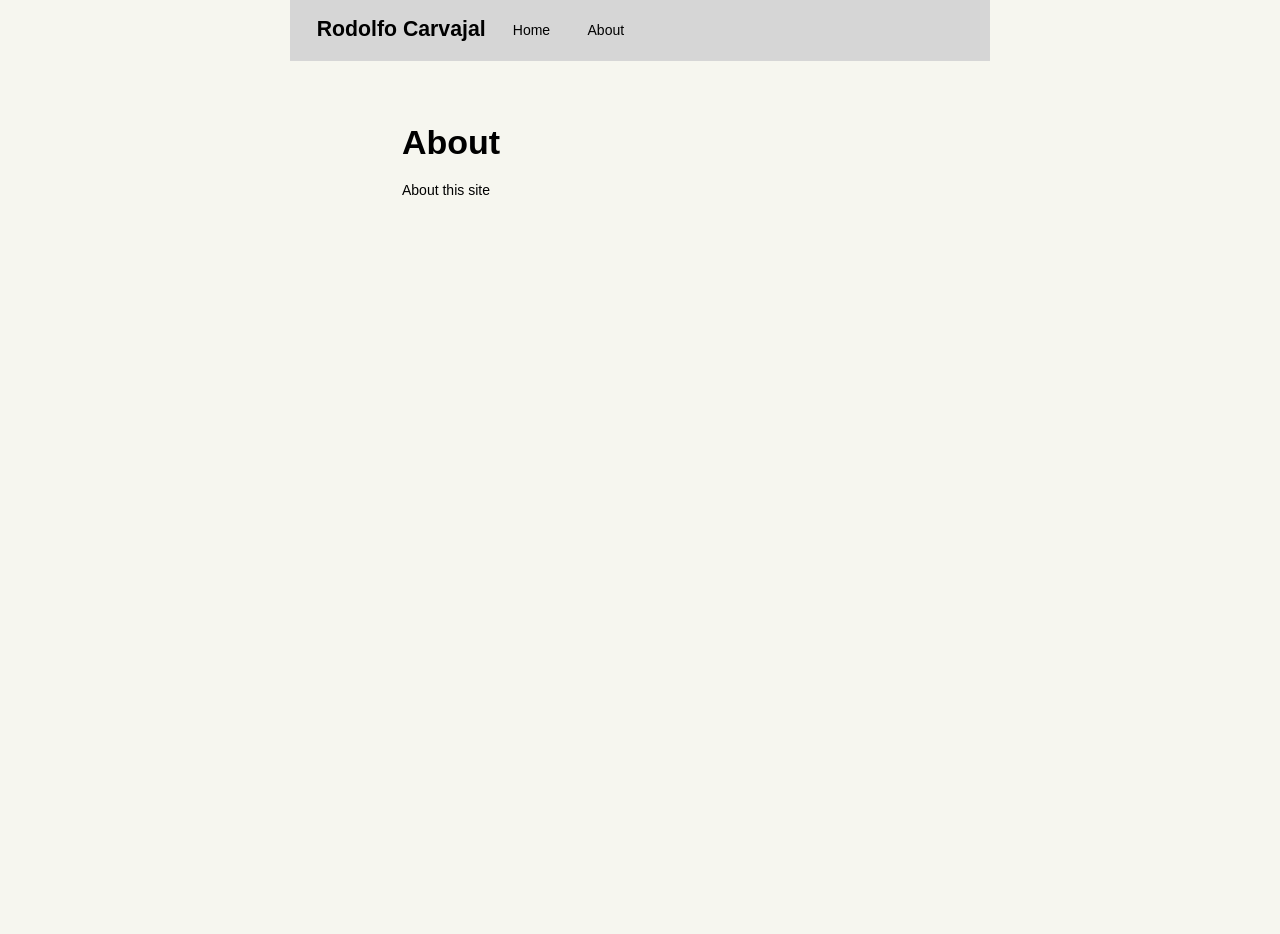
==== about.html @ 64f460a4 "Built site for gh-pages" ====
<!DOCTYPE html>
<html xmlns="http://www.w3.org/1999/xhtml" lang="en" xml:lang="en"><head>

<meta charset="utf-8">
<meta name="generator" content="quarto-1.6.42">

<meta name="viewport" content="width=device-width, initial-scale=1.0, user-scalable=yes">


<title>About – Rodolfo Carvajal</title>
<style>
code{white-space: pre-wrap;}
span.smallcaps{font-variant: small-caps;}
div.columns{display: flex; gap: min(4vw, 1.5em);}
div.column{flex: auto; overflow-x: auto;}
div.hanging-indent{margin-left: 1.5em; text-indent: -1.5em;}
ul.task-list{list-style: none;}
ul.task-list li input[type="checkbox"] {
  width: 0.8em;
  margin: 0 0.8em 0.2em -1em; /* quarto-specific, see https://github.com/quarto-dev/quarto-cli/issues/4556 */ 
  vertical-align: middle;
}
</style>


<script src="site_libs/quarto-nav/quarto-nav.js"></script>
<script src="site_libs/quarto-nav/headroom.min.js"></script>
<script src="site_libs/clipboard/clipboard.min.js"></script>
<script src="site_libs/quarto-search/autocomplete.umd.js"></script>
<script src="site_libs/quarto-search/fuse.min.js"></script>
<script src="site_libs/quarto-search/quarto-search.js"></script>
<meta name="quarto:offset" content="./">
<script src="site_libs/quarto-html/quarto.js"></script>
<script src="site_libs/quarto-html/popper.min.js"></script>
<script src="site_libs/quarto-html/tippy.umd.min.js"></script>
<script src="site_libs/quarto-html/anchor.min.js"></script>
<link href="site_libs/quarto-html/tippy.css" rel="stylesheet">
<link href="site_libs/quarto-html/quarto-syntax-highlighting-2f5df379a58b258e96c21c0638c20c03.css" rel="stylesheet" id="quarto-text-highlighting-styles">
<script src="site_libs/bootstrap/bootstrap.min.js"></script>
<link href="site_libs/bootstrap/bootstrap-icons.css" rel="stylesheet">
<link href="site_libs/bootstrap/bootstrap-d4be639c637f3db3c684c66cefad7e0c.min.css" rel="stylesheet" append-hash="true" id="quarto-bootstrap" data-mode="light">
<script id="quarto-search-options" type="application/json">{
  "location": "navbar",
  "copy-button": false,
  "collapse-after": 3,
  "panel-placement": "end",
  "type": "overlay",
  "limit": 50,
  "keyboard-shortcut": [
    "f",
    "/",
    "s"
  ],
  "show-item-context": false,
  "language": {
    "search-no-results-text": "No results",
    "search-matching-documents-text": "matching documents",
    "search-copy-link-title": "Copy link to search",
    "search-hide-matches-text": "Hide additional matches",
    "search-more-match-text": "more match in this document",
    "search-more-matches-text": "more matches in this document",
    "search-clear-button-title": "Clear",
    "search-text-placeholder": "",
    "search-detached-cancel-button-title": "Cancel",
    "search-submit-button-title": "Submit",
    "search-label": "Search"
  }
}</script>


<link rel="stylesheet" href="styles.css">
</head>

<body class="nav-fixed fullcontent">

<div id="quarto-search-results"></div>
  <header id="quarto-header" class="headroom fixed-top">
    <nav class="navbar navbar-expand-lg " data-bs-theme="dark">
      <div class="navbar-container container-fluid">
      <div class="navbar-brand-container mx-auto">
    <a class="navbar-brand" href="./index.html">
    <span class="navbar-title">Rodolfo Carvajal</span>
    </a>
  </div>
            <div id="quarto-search" class="" title="Search"></div>
          <button class="navbar-toggler" type="button" data-bs-toggle="collapse" data-bs-target="#navbarCollapse" aria-controls="navbarCollapse" role="menu" aria-expanded="false" aria-label="Toggle navigation" onclick="if (window.quartoToggleHeadroom) { window.quartoToggleHeadroom(); }">
  <span class="navbar-toggler-icon"></span>
</button>
          <div class="collapse navbar-collapse" id="navbarCollapse">
            <ul class="navbar-nav navbar-nav-scroll me-auto">
  <li class="nav-item">
    <a class="nav-link" href="./index.html"> 
<span class="menu-text">Home</span></a>
  </li>  
  <li class="nav-item">
    <a class="nav-link active" href="./about.html" aria-current="page"> 
<span class="menu-text">About</span></a>
  </li>  
</ul>
          </div> <!-- /navcollapse -->
            <div class="quarto-navbar-tools">
</div>
      </div> <!-- /container-fluid -->
    </nav>
</header>
<!-- content -->
<div id="quarto-content" class="quarto-container page-columns page-rows-contents page-layout-article page-navbar">
<!-- sidebar -->
<!-- margin-sidebar -->
    
<!-- main -->
<main class="content" id="quarto-document-content">

<header id="title-block-header" class="quarto-title-block default">
<div class="quarto-title">
<h1 class="title">About</h1>
</div>



<div class="quarto-title-meta">

    
  
    
  </div>
  


</header>


<p>About this site</p>



</main> <!-- /main -->
<script id="quarto-html-after-body" type="application/javascript">
window.document.addEventListener("DOMContentLoaded", function (event) {
  const toggleBodyColorMode = (bsSheetEl) => {
    const mode = bsSheetEl.getAttribute("data-mode");
    const bodyEl = window.document.querySelector("body");
    if (mode === "dark") {
      bodyEl.classList.add("quarto-dark");
      bodyEl.classList.remove("quarto-light");
    } else {
      bodyEl.classList.add("quarto-light");
      bodyEl.classList.remove("quarto-dark");
    }
  }
  const toggleBodyColorPrimary = () => {
    const bsSheetEl = window.document.querySelector("link#quarto-bootstrap");
    if (bsSheetEl) {
      toggleBodyColorMode(bsSheetEl);
    }
  }
  toggleBodyColorPrimary();  
  const icon = "";
  const anchorJS = new window.AnchorJS();
  anchorJS.options = {
    placement: 'right',
    icon: icon
  };
  anchorJS.add('.anchored');
  const isCodeAnnotation = (el) => {
    for (const clz of el.classList) {
      if (clz.startsWith('code-annotation-')) {                     
        return true;
      }
    }
    return false;
  }
  const onCopySuccess = function(e) {
    // button target
    const button = e.trigger;
    // don't keep focus
    button.blur();
    // flash "checked"
    button.classList.add('code-copy-button-checked');
    var currentTitle = button.getAttribute("title");
    button.setAttribute("title", "Copied!");
    let tooltip;
    if (window.bootstrap) {
      button.setAttribute("data-bs-toggle", "tooltip");
      button.setAttribute("data-bs-placement", "left");
      button.setAttribute("data-bs-title", "Copied!");
      tooltip = new bootstrap.Tooltip(button, 
        { trigger: "manual", 
          customClass: "code-copy-button-tooltip",
          offset: [0, -8]});
      tooltip.show();    
    }
    setTimeout(function() {
      if (tooltip) {
        tooltip.hide();
        button.removeAttribute("data-bs-title");
        button.removeAttribute("data-bs-toggle");
        button.removeAttribute("data-bs-placement");
      }
      button.setAttribute("title", currentTitle);
      button.classList.remove('code-copy-button-checked');
    }, 1000);
    // clear code selection
    e.clearSelection();
  }
  const getTextToCopy = function(trigger) {
      const codeEl = trigger.previousElementSibling.cloneNode(true);
      for (const childEl of codeEl.children) {
        if (isCodeAnnotation(childEl)) {
          childEl.remove();
        }
      }
      return codeEl.innerText;
  }
  const clipboard = new window.ClipboardJS('.code-copy-button:not([data-in-quarto-modal])', {
    text: getTextToCopy
  });
  clipboard.on('success', onCopySuccess);
  if (window.document.getElementById('quarto-embedded-source-code-modal')) {
    const clipboardModal = new window.ClipboardJS('.code-copy-button[data-in-quarto-modal]', {
      text: getTextToCopy,
      container: window.document.getElementById('quarto-embedded-source-code-modal')
    });
    clipboardModal.on('success', onCopySuccess);
  }
    var localhostRegex = new RegExp(/^(?:http|https):\/\/localhost\:?[0-9]*\//);
    var mailtoRegex = new RegExp(/^mailto:/);
      var filterRegex = new RegExp("https:\/\/rocarvaj\.github\.io\/");
    var isInternal = (href) => {
        return filterRegex.test(href) || localhostRegex.test(href) || mailtoRegex.test(href);
    }
    // Inspect non-navigation links and adorn them if external
 	var links = window.document.querySelectorAll('a[href]:not(.nav-link):not(.navbar-brand):not(.toc-action):not(.sidebar-link):not(.sidebar-item-toggle):not(.pagination-link):not(.no-external):not([aria-hidden]):not(.dropdown-item):not(.quarto-navigation-tool):not(.about-link)');
    for (var i=0; i<links.length; i++) {
      const link = links[i];
      if (!isInternal(link.href)) {
        // undo the damage that might have been done by quarto-nav.js in the case of
        // links that we want to consider external
        if (link.dataset.originalHref !== undefined) {
          link.href = link.dataset.originalHref;
        }
      }
    }
  function tippyHover(el, contentFn, onTriggerFn, onUntriggerFn) {
    const config = {
      allowHTML: true,
      maxWidth: 500,
      delay: 100,
      arrow: false,
      appendTo: function(el) {
          return el.parentElement;
      },
      interactive: true,
      interactiveBorder: 10,
      theme: 'quarto',
      placement: 'bottom-start',
    };
    if (contentFn) {
      config.content = contentFn;
    }
    if (onTriggerFn) {
      config.onTrigger = onTriggerFn;
    }
    if (onUntriggerFn) {
      config.onUntrigger = onUntriggerFn;
    }
    window.tippy(el, config); 
  }
  const noterefs = window.document.querySelectorAll('a[role="doc-noteref"]');
  for (var i=0; i<noterefs.length; i++) {
    const ref = noterefs[i];
    tippyHover(ref, function() {
      // use id or data attribute instead here
      let href = ref.getAttribute('data-footnote-href') || ref.getAttribute('href');
      try { href = new URL(href).hash; } catch {}
      const id = href.replace(/^#\/?/, "");
      const note = window.document.getElementById(id);
      if (note) {
        return note.innerHTML;
      } else {
        return "";
      }
    });
  }
  const xrefs = window.document.querySelectorAll('a.quarto-xref');
  const processXRef = (id, note) => {
    // Strip column container classes
    const stripColumnClz = (el) => {
      el.classList.remove("page-full", "page-columns");
      if (el.children) {
        for (const child of el.children) {
          stripColumnClz(child);
        }
      }
    }
    stripColumnClz(note)
    if (id === null || id.startsWith('sec-')) {
      // Special case sections, only their first couple elements
      const container = document.createElement("div");
      if (note.children && note.children.length > 2) {
        container.appendChild(note.children[0].cloneNode(true));
        for (let i = 1; i < note.children.length; i++) {
          const child = note.children[i];
          if (child.tagName === "P" && child.innerText === "") {
            continue;
          } else {
            container.appendChild(child.cloneNode(true));
            break;
          }
        }
        if (window.Quarto?.typesetMath) {
          window.Quarto.typesetMath(container);
        }
        return container.innerHTML
      } else {
        if (window.Quarto?.typesetMath) {
          window.Quarto.typesetMath(note);
        }
        return note.innerHTML;
      }
    } else {
      // Remove any anchor links if they are present
      const anchorLink = note.querySelector('a.anchorjs-link');
      if (anchorLink) {
        anchorLink.remove();
      }
      if (window.Quarto?.typesetMath) {
        window.Quarto.typesetMath(note);
      }
      if (note.classList.contains("callout")) {
        return note.outerHTML;
      } else {
        return note.innerHTML;
      }
    }
  }
  for (var i=0; i<xrefs.length; i++) {
    const xref = xrefs[i];
    tippyHover(xref, undefined, function(instance) {
      instance.disable();
      let url = xref.getAttribute('href');
      let hash = undefined; 
      if (url.startsWith('#')) {
        hash = url;
      } else {
        try { hash = new URL(url).hash; } catch {}
      }
      if (hash) {
        const id = hash.replace(/^#\/?/, "");
        const note = window.document.getElementById(id);
        if (note !== null) {
          try {
            const html = processXRef(id, note.cloneNode(true));
            instance.setContent(html);
          } finally {
            instance.enable();
            instance.show();
          }
        } else {
          // See if we can fetch this
          fetch(url.split('#')[0])
          .then(res => res.text())
          .then(html => {
            const parser = new DOMParser();
            const htmlDoc = parser.parseFromString(html, "text/html");
            const note = htmlDoc.getElementById(id);
            if (note !== null) {
              const html = processXRef(id, note);
              instance.setContent(html);
            } 
          }).finally(() => {
            instance.enable();
            instance.show();
          });
        }
      } else {
        // See if we can fetch a full url (with no hash to target)
        // This is a special case and we should probably do some content thinning / targeting
        fetch(url)
        .then(res => res.text())
        .then(html => {
          const parser = new DOMParser();
          const htmlDoc = parser.parseFromString(html, "text/html");
          const note = htmlDoc.querySelector('main.content');
          if (note !== null) {
            // This should only happen for chapter cross references
            // (since there is no id in the URL)
            // remove the first header
            if (note.children.length > 0 && note.children[0].tagName === "HEADER") {
              note.children[0].remove();
            }
            const html = processXRef(null, note);
            instance.setContent(html);
          } 
        }).finally(() => {
          instance.enable();
          instance.show();
        });
      }
    }, function(instance) {
    });
  }
      let selectedAnnoteEl;
      const selectorForAnnotation = ( cell, annotation) => {
        let cellAttr = 'data-code-cell="' + cell + '"';
        let lineAttr = 'data-code-annotation="' +  annotation + '"';
        const selector = 'span[' + cellAttr + '][' + lineAttr + ']';
        return selector;
      }
      const selectCodeLines = (annoteEl) => {
        const doc = window.document;
        const targetCell = annoteEl.getAttribute("data-target-cell");
        const targetAnnotation = annoteEl.getAttribute("data-target-annotation");
        const annoteSpan = window.document.querySelector(selectorForAnnotation(targetCell, targetAnnotation));
        const lines = annoteSpan.getAttribute("data-code-lines").split(",");
        const lineIds = lines.map((line) => {
          return targetCell + "-" + line;
        })
        let top = null;
        let height = null;
        let parent = null;
        if (lineIds.length > 0) {
            //compute the position of the single el (top and bottom and make a div)
            const el = window.document.getElementById(lineIds[0]);
            top = el.offsetTop;
            height = el.offsetHeight;
            parent = el.parentElement.parentElement;
          if (lineIds.length > 1) {
            const lastEl = window.document.getElementById(lineIds[lineIds.length - 1]);
            const bottom = lastEl.offsetTop + lastEl.offsetHeight;
            height = bottom - top;
          }
          if (top !== null && height !== null && parent !== null) {
            // cook up a div (if necessary) and position it 
            let div = window.document.getElementById("code-annotation-line-highlight");
            if (div === null) {
              div = window.document.createElement("div");
              div.setAttribute("id", "code-annotation-line-highlight");
              div.style.position = 'absolute';
              parent.appendChild(div);
            }
            div.style.top = top - 2 + "px";
            div.style.height = height + 4 + "px";
            div.style.left = 0;
            let gutterDiv = window.document.getElementById("code-annotation-line-highlight-gutter");
            if (gutterDiv === null) {
              gutterDiv = window.document.createElement("div");
              gutterDiv.setAttribute("id", "code-annotation-line-highlight-gutter");
              gutterDiv.style.position = 'absolute';
              const codeCell = window.document.getElementById(targetCell);
              const gutter = codeCell.querySelector('.code-annotation-gutter');
              gutter.appendChild(gutterDiv);
            }
            gutterDiv.style.top = top - 2 + "px";
            gutterDiv.style.height = height + 4 + "px";
          }
          selectedAnnoteEl = annoteEl;
        }
      };
      const unselectCodeLines = () => {
        const elementsIds = ["code-annotation-line-highlight", "code-annotation-line-highlight-gutter"];
        elementsIds.forEach((elId) => {
          const div = window.document.getElementById(elId);
          if (div) {
            div.remove();
          }
        });
        selectedAnnoteEl = undefined;
      };
        // Handle positioning of the toggle
    window.addEventListener(
      "resize",
      throttle(() => {
        elRect = undefined;
        if (selectedAnnoteEl) {
          selectCodeLines(selectedAnnoteEl);
        }
      }, 10)
    );
    function throttle(fn, ms) {
    let throttle = false;
    let timer;
      return (...args) => {
        if(!throttle) { // first call gets through
            fn.apply(this, args);
            throttle = true;
        } else { // all the others get throttled
            if(timer) clearTimeout(timer); // cancel #2
            timer = setTimeout(() => {
              fn.apply(this, args);
              timer = throttle = false;
            }, ms);
        }
      };
    }
      // Attach click handler to the DT
      const annoteDls = window.document.querySelectorAll('dt[data-target-cell]');
      for (const annoteDlNode of annoteDls) {
        annoteDlNode.addEventListener('click', (event) => {
          const clickedEl = event.target;
          if (clickedEl !== selectedAnnoteEl) {
            unselectCodeLines();
            const activeEl = window.document.querySelector('dt[data-target-cell].code-annotation-active');
            if (activeEl) {
              activeEl.classList.remove('code-annotation-active');
            }
            selectCodeLines(clickedEl);
            clickedEl.classList.add('code-annotation-active');
          } else {
            // Unselect the line
            unselectCodeLines();
            clickedEl.classList.remove('code-annotation-active');
          }
        });
      }
  const findCites = (el) => {
    const parentEl = el.parentElement;
    if (parentEl) {
      const cites = parentEl.dataset.cites;
      if (cites) {
        return {
          el,
          cites: cites.split(' ')
        };
      } else {
        return findCites(el.parentElement)
      }
    } else {
      return undefined;
    }
  };
  var bibliorefs = window.document.querySelectorAll('a[role="doc-biblioref"]');
  for (var i=0; i<bibliorefs.length; i++) {
    const ref = bibliorefs[i];
    const citeInfo = findCites(ref);
    if (citeInfo) {
      tippyHover(citeInfo.el, function() {
        var popup = window.document.createElement('div');
        citeInfo.cites.forEach(function(cite) {
          var citeDiv = window.document.createElement('div');
          citeDiv.classList.add('hanging-indent');
          citeDiv.classList.add('csl-entry');
          var biblioDiv = window.document.getElementById('ref-' + cite);
          if (biblioDiv) {
            citeDiv.innerHTML = biblioDiv.innerHTML;
          }
          popup.appendChild(citeDiv);
        });
        return popup.innerHTML;
      });
    }
  }
});
</script>
</div> <!-- /content -->




</body></html>
---- site_libs/quarto-html/tippy.css ----
.tippy-box[data-animation=fade][data-state=hidden]{opacity:0}[data-tippy-root]{max-width:calc(100vw - 10px)}.tippy-box{position:relative;background-color:#333;color:#fff;border-radius:4px;font-size:14px;line-height:1.4;white-space:normal;outline:0;transition-property:transform,visibility,opacity}.tippy-box[data-placement^=top]>.tippy-arrow{bottom:0}.tippy-box[data-placement^=top]>.tippy-arrow:before{bottom:-7px;left:0;border-width:8px 8px 0;border-top-color:initial;transform-origin:center top}.tippy-box[data-placement^=bottom]>.tippy-arrow{top:0}.tippy-box[data-placement^=bottom]>.tippy-arrow:before{top:-7px;left:0;border-width:0 8px 8px;border-bottom-color:initial;transform-origin:center bottom}.tippy-box[data-placement^=left]>.tippy-arrow{right:0}.tippy-box[data-placement^=left]>.tippy-arrow:before{border-width:8px 0 8px 8px;border-left-color:initial;right:-7px;transform-origin:center left}.tippy-box[data-placement^=right]>.tippy-arrow{left:0}.tippy-box[data-placement^=right]>.tippy-arrow:before{left:-7px;border-width:8px 8px 8px 0;border-right-color:initial;transform-origin:center right}.tippy-box[data-inertia][data-state=visible]{transition-timing-function:cubic-bezier(.54,1.5,.38,1.11)}.tippy-arrow{width:16px;height:16px;color:#333}.tippy-arrow:before{content:"";position:absolute;border-color:transparent;border-style:solid}.tippy-content{position:relative;padding:5px 9px;z-index:1}
---- site_libs/quarto-html/quarto-syntax-highlighting-2f5df379a58b258e96c21c0638c20c03.css ----
/* quarto syntax highlight colors */
:root {
  --quarto-hl-ot-color: #003B4F;
  --quarto-hl-at-color: #657422;
  --quarto-hl-ss-color: #20794D;
  --quarto-hl-an-color: #5E5E5E;
  --quarto-hl-fu-color: #4758AB;
  --quarto-hl-st-color: #20794D;
  --quarto-hl-cf-color: #003B4F;
  --quarto-hl-op-color: #5E5E5E;
  --quarto-hl-er-color: #AD0000;
  --quarto-hl-bn-color: #AD0000;
  --quarto-hl-al-color: #AD0000;
  --quarto-hl-va-color: #111111;
  --quarto-hl-bu-color: inherit;
  --quarto-hl-ex-color: inherit;
  --quarto-hl-pp-color: #AD0000;
  --quarto-hl-in-color: #5E5E5E;
  --quarto-hl-vs-color: #20794D;
  --quarto-hl-wa-color: #5E5E5E;
  --quarto-hl-do-color: #5E5E5E;
  --quarto-hl-im-color: #00769E;
  --quarto-hl-ch-color: #20794D;
  --quarto-hl-dt-color: #AD0000;
  --quarto-hl-fl-color: #AD0000;
  --quarto-hl-co-color: #5E5E5E;
  --quarto-hl-cv-color: #5E5E5E;
  --quarto-hl-cn-color: #8f5902;
  --quarto-hl-sc-color: #5E5E5E;
  --quarto-hl-dv-color: #AD0000;
  --quarto-hl-kw-color: #003B4F;
}

/* other quarto variables */
:root {
  --quarto-font-monospace: SFMono-Regular, Menlo, Monaco, Consolas, "Liberation Mono", "Courier New", monospace;
}

pre > code.sourceCode > span {
  color: #003B4F;
}

code span {
  color: #003B4F;
}

code.sourceCode > span {
  color: #003B4F;
}

div.sourceCode,
div.sourceCode pre.sourceCode {
  color: #003B4F;
}

code span.ot {
  color: #003B4F;
  font-style: inherit;
}

code span.at {
  color: #657422;
  font-style: inherit;
}

code span.ss {
  color: #20794D;
  font-style: inherit;
}

code span.an {
  color: #5E5E5E;
  font-style: inherit;
}

code span.fu {
  color: #4758AB;
  font-style: inherit;
}

code span.st {
  color: #20794D;
  font-style: inherit;
}

code span.cf {
  color: #003B4F;
  font-weight: bold;
  font-style: inherit;
}

code span.op {
  color: #5E5E5E;
  font-style: inherit;
}

code span.er {
  color: #AD0000;
  font-style: inherit;
}

code span.bn {
  color: #AD0000;
  font-style: inherit;
}

code span.al {
  color: #AD0000;
  font-style: inherit;
}

code span.va {
  color: #111111;
  font-style: inherit;
}

code span.bu {
  font-style: inherit;
}

code span.ex {
  font-style: inherit;
}

code span.pp {
  color: #AD0000;
  font-style: inherit;
}

code span.in {
  color: #5E5E5E;
  font-style: inherit;
}

code span.vs {
  color: #20794D;
  font-style: inherit;
}

code span.wa {
  color: #5E5E5E;
  font-style: italic;
}

code span.do {
  color: #5E5E5E;
  font-style: italic;
}

code span.im {
  color: #00769E;
  font-style: inherit;
}

code span.ch {
  color: #20794D;
  font-style: inherit;
}

code span.dt {
  color: #AD0000;
  font-style: inherit;
}

code span.fl {
  color: #AD0000;
  font-style: inherit;
}

code span.co {
  color: #5E5E5E;
  font-style: inherit;
}

code span.cv {
  color: #5E5E5E;
  font-style: italic;
}

code span.cn {
  color: #8f5902;
  font-style: inherit;
}

code span.sc {
  color: #5E5E5E;
  font-style: inherit;
}

code span.dv {
  color: #AD0000;
  font-style: inherit;
}

code span.kw {
  color: #003B4F;
  font-weight: bold;
  font-style: inherit;
}

.prevent-inlining {
  content: "</";
}

/*# sourceMappingURL=35eb38a806ee71ea6d2563be2308c832.css.map */
---- styles.css ----
/* General page styling */
body {
    background-color: #f6f6ef;
    font-family: "Source Sans Pro", -apple-system, BlinkMacSystemFont, "Segoe UI", Roboto, "Helvetica Neue", Arial, sans-serif;
    font-size: 14px;
    color: #000000;
    margin: 2rem auto;
    max-width: 700px;
  }
  
  /* Link styling */
  a {
    color: #0000ff;
    text-decoration: none;
  }
  
  a:hover {
    text-decoration: underline;
  }
  
  /* Listing titles */
  .listing-title {
    font-weight: normal;
    padding: 0.5rem 0;
    display: block;
  }
  
  /* Navbar styling */
  .navbar {
    background-color: #d6d6d6; /* Hacker News orange */
    padding: 0.5rem 1rem;
    font-size: 14px;
    border-bottom: 1px solid #d6d6d6;
    max-width: 700px;
    margin: 0 auto;
  }
  
  .navbar-title {
    color: #000000 !important;
    font-weight: bold;
  }
  
  .navbar-nav .nav-link {
    color: #000000 !important;
    margin-right: 1rem;
  }
  
  .navbar-nav .nav-link:hover {
    text-decoration: underline;
  }
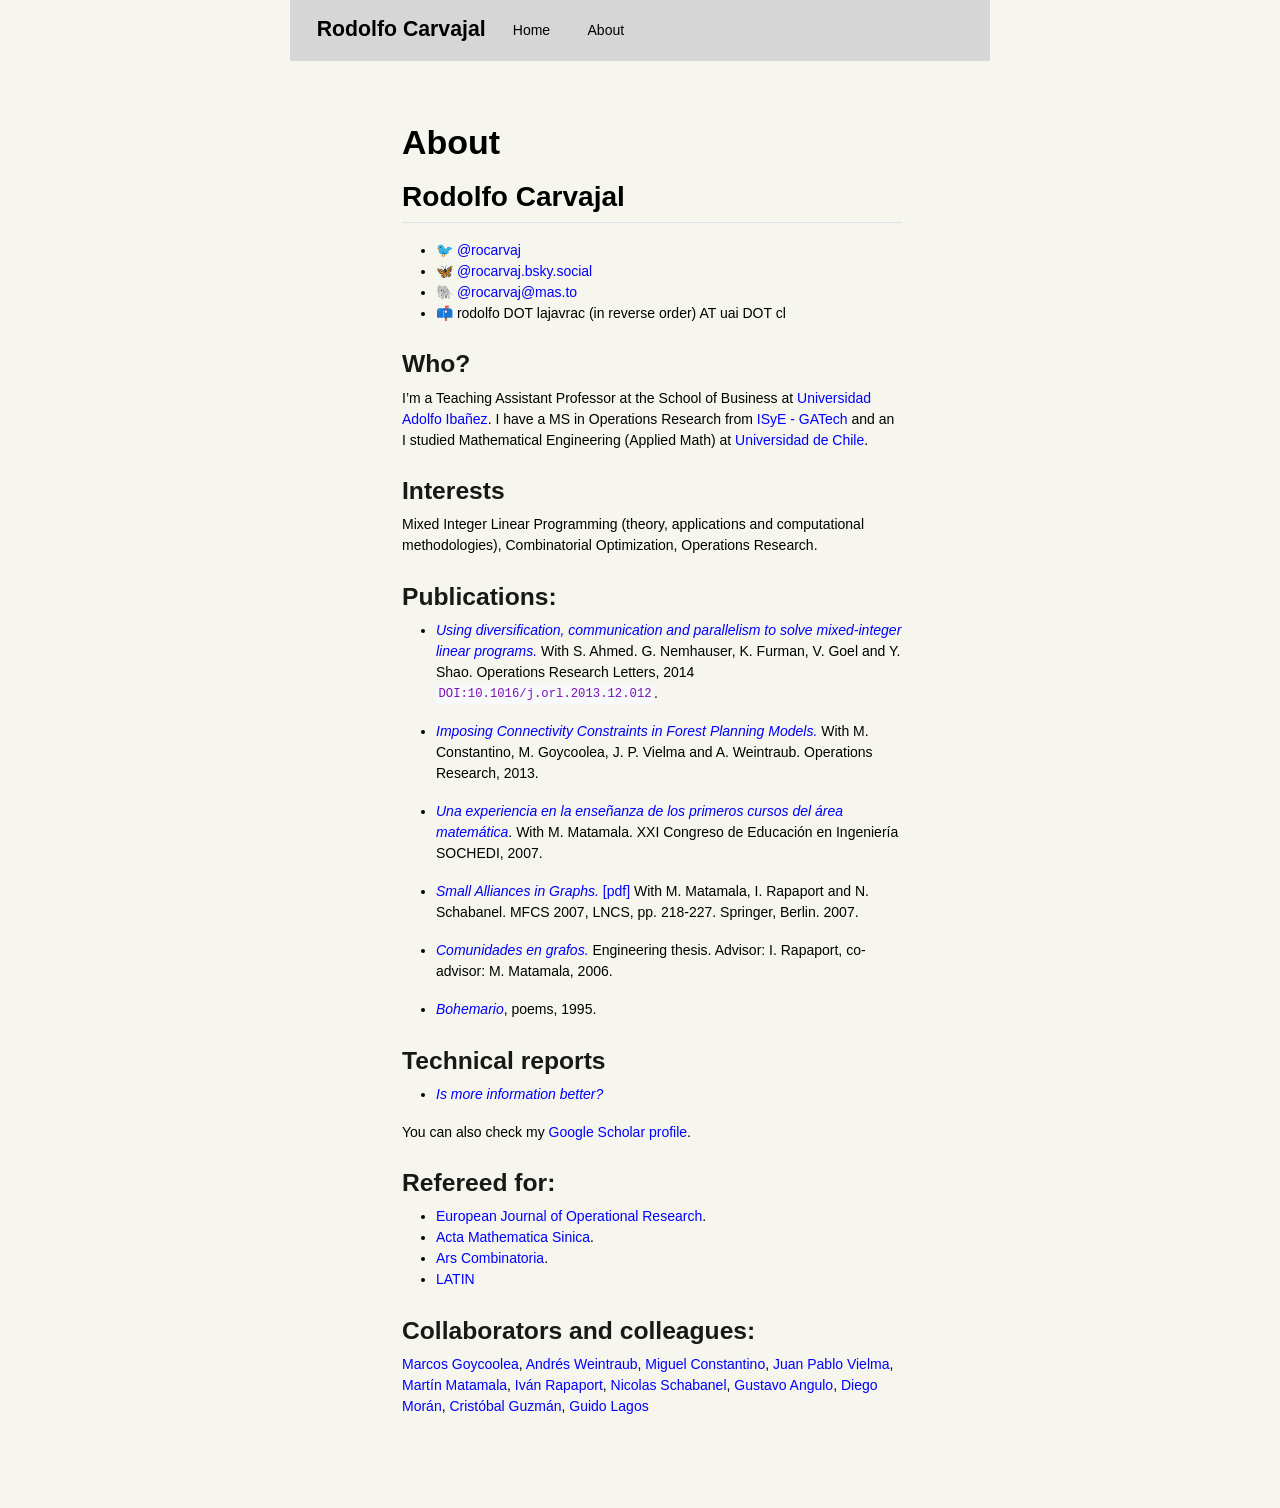
==== commit 5a7325d1: "Built site for gh-pages" ====
--- a/about.html
+++ b/about.html
@@ -130,9 +130,56 @@
 </header>
 
 
-<p>About this site</p>
-
-
+<section id="rodolfo-carvajal" class="level2">
+<h2 class="anchored" data-anchor-id="rodolfo-carvajal">Rodolfo Carvajal</h2>
+<ul>
+<li>🐦 <a href="https://twitter.com/rocarvaj"><span class="citation" data-cites="rocarvaj">@rocarvaj</span></a></li>
+<li>🦋 <a href="https://bsky.app/profile/rocarvaj.bsky.social"><span class="citation" data-cites="rocarvaj.bsky.social">@rocarvaj.bsky.social</span></a></li>
+<li>🐘 <a href="https://mas.to/@rocarvaj"><span class="citation" data-cites="rocarvaj">@rocarvaj</span><span class="citation" data-cites="mas.to">@mas.to</span></a></li>
+<li>📫 rodolfo DOT lajavrac (in reverse order) AT uai DOT cl</li>
+</ul>
+<section id="who" class="level3">
+<h3 class="anchored" data-anchor-id="who">Who?</h3>
+<p>I’m a Teaching Assistant Professor at the School of Business at <a href="http://www.uai.cl/facultades-y-carreras/escuela-de-negocios">Universidad Adolfo Ibañez</a>. I have a MS in Operations Research from <a href="http://www.isye.gatech.edu">ISyE - GATech</a> and an I studied Mathematical Engineering (Applied Math) at <a href="http://www.dim.uchile.cl">Universidad de Chile</a>.</p>
+</section>
+<section id="interests" class="level3">
+<h3 class="anchored" data-anchor-id="interests">Interests</h3>
+<p>Mixed Integer Linear Programming (theory, applications and computational methodologies), Combinatorial Optimization, Operations Research.</p>
+</section>
+<section id="publications" class="level3">
+<h3 class="anchored" data-anchor-id="publications">Publications:</h3>
+<ul>
+<li><p><a href="http://www.sciencedirect.com/science/article/pii/S0167637714000236"><em>Using diversification, communication and parallelism to solve mixed-integer linear programs.</em></a> With S. Ahmed. G. Nemhauser, K. Furman, V. Goel and Y. Shao. Operations Research Letters, 2014 <code>DOI:10.1016/j.orl.2013.12.012</code>.</p></li>
+<li><p><a href="https://pubsonline.informs.org/doi/10.1287/opre.2013.1183"><em>Imposing Connectivity Constraints in Forest Planning Models.</em></a> With M. Constantino, M. Goycoolea, J. P. Vielma and A. Weintraub. Operations Research, 2013.</p></li>
+<li><p><a href="http://www2.isye.gatech.edu/~rcarvajal3/material/research/sochedi07.pdf"><em>Una experiencia en la enseñanza de los primeros cursos del área matemática</em></a>. With M. Matamala. XXI Congreso de Educación en Ingeniería SOCHEDI, 2007.</p></li>
+<li><p><a href="http://www.springerlink.com/content/k28384113576g382/"><em>Small Alliances in Graphs.</em></a> <a href="http://www2.isye.gatech.edu/~rcarvajal3/material/research/small_mfcs07.pdf">[pdf]</a> With M. Matamala, I. Rapaport and N. Schabanel. MFCS 2007, LNCS, pp.&nbsp;218-227. Springer, Berlin. 2007.</p></li>
+<li><p><a href="http://www.cybertesis.cl/tesis/uchile/2006/carvajal_r/html/index-frames.html"><em>Comunidades en grafos.</em></a> Engineering thesis. Advisor: I. Rapaport, co-advisor: M. Matamala, 2006.</p></li>
+<li><p><a href="http://books.google.com/books?id=u60_UxhzWZ8C"><em>Bohemario</em></a>, poems, 1995.</p></li>
+</ul>
+</section>
+<section id="technical-reports" class="level3">
+<h3 class="anchored" data-anchor-id="technical-reports">Technical reports</h3>
+<ul>
+<li><a href="https://dl.dropboxusercontent.com/u/356769/Research/isinformationbetter.pdf"><em>Is more information better?</em></a></li>
+</ul>
+<p>You can also check my <a href="http://scholar.google.com/citations?hl=en&amp;user=O3DhVXMAAAAJ">Google Scholar profile</a>.</p>
+</section>
+<section id="refereed-for" class="level3">
+<h3 class="anchored" data-anchor-id="refereed-for">Refereed for:</h3>
+<ul>
+<li><a href="http://www.journals.elsevier.com/european-journal-of-operational-research/">European Journal of Operational Research</a>.</li>
+<li><a href="http://www.springer.com/mathematics/journal/10114">Acta Mathematica Sinica</a>.</li>
+<li><a href="http://www.combinatorialmath.ca/arscombinatoria/">Ars Combinatoria</a>.</li>
+<li><a href="http://www.latintcs.org/">LATIN</a></li>
+</ul>
+</section>
+<section id="collaborators-and-colleagues" class="level3">
+<h3 class="anchored" data-anchor-id="collaborators-and-colleagues">Collaborators and colleagues:</h3>
+<p><a href="https://mgoycool.github.io/">Marcos Goycoolea</a>, <a href="http://www.dii.uchile.cl/~aweintra/">Andrés Weintraub</a>, <a href="http://www.deio.fc.ul.pt/ficha_pessoal/ficha_miguel-constantino.php">Miguel Constantino</a>, <a href="http://www.mit.edu/~jvielma/">Juan Pablo Vielma</a>, <a href="http://www.dim.uchile.cl/~mmatamal">Martín Matamala</a>, <a href="http://www.dim.uchile.cl/~rapaport">Iván Rapaport</a>, <a href="http://www.liafa.jussieu.fr/~nschaban/">Nicolas Schabanel</a>, <a href="http://www2.isye.gatech.edu/~giao3">Gustavo Angulo</a>, <a href="https://sites.google.com/view/damr">Diego Morán</a>, <a href="http://www2.isye.gatech.edu/~cguzman6/Home.html">Cristóbal Guzmán</a>, <a href="http://www2.isye.gatech.edu/~grlb3/">Guido Lagos</a></p>
+
+
+</section>
+</section>
 
 </main> <!-- /main -->
 <script id="quarto-html-after-body" type="application/javascript">
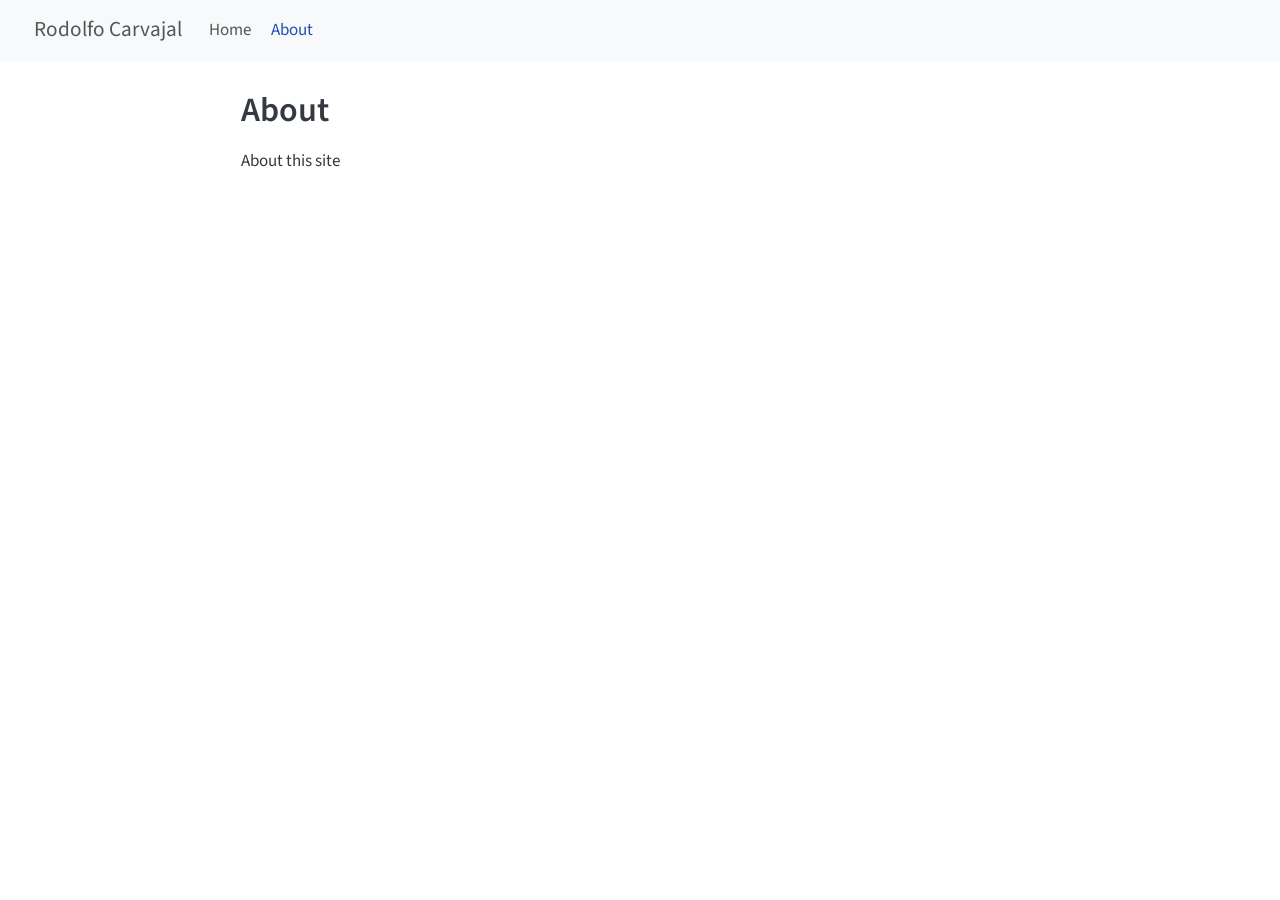
==== commit d894d5a9: "Built site for gh-pages" ====
--- a/about.html
+++ b/about.html
@@ -2,7 +2,7 @@
 <html xmlns="http://www.w3.org/1999/xhtml" lang="en" xml:lang="en"><head>
 
 <meta charset="utf-8">
-<meta name="generator" content="quarto-1.6.42">
+<meta name="generator" content="quarto-1.8.25">
 
 <meta name="viewport" content="width=device-width, initial-scale=1.0, user-scalable=yes">
 
@@ -30,15 +30,17 @@
 <script src="site_libs/quarto-search/fuse.min.js"></script>
 <script src="site_libs/quarto-search/quarto-search.js"></script>
 <meta name="quarto:offset" content="./">
-<script src="site_libs/quarto-html/quarto.js"></script>
+<script src="site_libs/quarto-html/quarto.js" type="module"></script>
+<script src="site_libs/quarto-html/tabsets/tabsets.js" type="module"></script>
+<script src="site_libs/quarto-html/axe/axe-check.js" type="module"></script>
 <script src="site_libs/quarto-html/popper.min.js"></script>
 <script src="site_libs/quarto-html/tippy.umd.min.js"></script>
 <script src="site_libs/quarto-html/anchor.min.js"></script>
 <link href="site_libs/quarto-html/tippy.css" rel="stylesheet">
-<link href="site_libs/quarto-html/quarto-syntax-highlighting-2f5df379a58b258e96c21c0638c20c03.css" rel="stylesheet" id="quarto-text-highlighting-styles">
+<link href="site_libs/quarto-html/quarto-syntax-highlighting-7b89279ff1a6dce999919e0e67d4d9ec.css" rel="stylesheet" id="quarto-text-highlighting-styles">
 <script src="site_libs/bootstrap/bootstrap.min.js"></script>
 <link href="site_libs/bootstrap/bootstrap-icons.css" rel="stylesheet">
-<link href="site_libs/bootstrap/bootstrap-d4be639c637f3db3c684c66cefad7e0c.min.css" rel="stylesheet" append-hash="true" id="quarto-bootstrap" data-mode="light">
+<link href="site_libs/bootstrap/bootstrap-a316efe8a853581eab868fa624086c0f.min.css" rel="stylesheet" append-hash="true" id="quarto-bootstrap" data-mode="light">
 <script id="quarto-search-options" type="application/json">{
   "location": "navbar",
   "copy-button": false,
@@ -68,16 +70,17 @@
 }</script>
 
 
-<link rel="stylesheet" href="styles.css">
 </head>
 
-<body class="nav-fixed fullcontent">
+<body class="nav-fixed fullcontent quarto-light">
 
 <div id="quarto-search-results"></div>
   <header id="quarto-header" class="headroom fixed-top">
     <nav class="navbar navbar-expand-lg " data-bs-theme="dark">
       <div class="navbar-container container-fluid">
       <div class="navbar-brand-container mx-auto">
+    <a href="./index.html" class="navbar-brand navbar-brand-logo">
+    </a>
     <a class="navbar-brand" href="./index.html">
     <span class="navbar-title">Rodolfo Carvajal</span>
     </a>
@@ -130,289 +133,249 @@
 </header>
 
 
-<section id="rodolfo-carvajal" class="level2">
-<h2 class="anchored" data-anchor-id="rodolfo-carvajal">Rodolfo Carvajal</h2>
-<ul>
-<li>🐦 <a href="https://twitter.com/rocarvaj"><span class="citation" data-cites="rocarvaj">@rocarvaj</span></a></li>
-<li>🦋 <a href="https://bsky.app/profile/rocarvaj.bsky.social"><span class="citation" data-cites="rocarvaj.bsky.social">@rocarvaj.bsky.social</span></a></li>
-<li>🐘 <a href="https://mas.to/@rocarvaj"><span class="citation" data-cites="rocarvaj">@rocarvaj</span><span class="citation" data-cites="mas.to">@mas.to</span></a></li>
-<li>📫 rodolfo DOT lajavrac (in reverse order) AT uai DOT cl</li>
-</ul>
-<section id="who" class="level3">
-<h3 class="anchored" data-anchor-id="who">Who?</h3>
-<p>I’m a Teaching Assistant Professor at the School of Business at <a href="http://www.uai.cl/facultades-y-carreras/escuela-de-negocios">Universidad Adolfo Ibañez</a>. I have a MS in Operations Research from <a href="http://www.isye.gatech.edu">ISyE - GATech</a> and an I studied Mathematical Engineering (Applied Math) at <a href="http://www.dim.uchile.cl">Universidad de Chile</a>.</p>
-</section>
-<section id="interests" class="level3">
-<h3 class="anchored" data-anchor-id="interests">Interests</h3>
-<p>Mixed Integer Linear Programming (theory, applications and computational methodologies), Combinatorial Optimization, Operations Research.</p>
-</section>
-<section id="publications" class="level3">
-<h3 class="anchored" data-anchor-id="publications">Publications:</h3>
-<ul>
-<li><p><a href="http://www.sciencedirect.com/science/article/pii/S0167637714000236"><em>Using diversification, communication and parallelism to solve mixed-integer linear programs.</em></a> With S. Ahmed. G. Nemhauser, K. Furman, V. Goel and Y. Shao. Operations Research Letters, 2014 <code>DOI:10.1016/j.orl.2013.12.012</code>.</p></li>
-<li><p><a href="https://pubsonline.informs.org/doi/10.1287/opre.2013.1183"><em>Imposing Connectivity Constraints in Forest Planning Models.</em></a> With M. Constantino, M. Goycoolea, J. P. Vielma and A. Weintraub. Operations Research, 2013.</p></li>
-<li><p><a href="http://www2.isye.gatech.edu/~rcarvajal3/material/research/sochedi07.pdf"><em>Una experiencia en la enseñanza de los primeros cursos del área matemática</em></a>. With M. Matamala. XXI Congreso de Educación en Ingeniería SOCHEDI, 2007.</p></li>
-<li><p><a href="http://www.springerlink.com/content/k28384113576g382/"><em>Small Alliances in Graphs.</em></a> <a href="http://www2.isye.gatech.edu/~rcarvajal3/material/research/small_mfcs07.pdf">[pdf]</a> With M. Matamala, I. Rapaport and N. Schabanel. MFCS 2007, LNCS, pp.&nbsp;218-227. Springer, Berlin. 2007.</p></li>
-<li><p><a href="http://www.cybertesis.cl/tesis/uchile/2006/carvajal_r/html/index-frames.html"><em>Comunidades en grafos.</em></a> Engineering thesis. Advisor: I. Rapaport, co-advisor: M. Matamala, 2006.</p></li>
-<li><p><a href="http://books.google.com/books?id=u60_UxhzWZ8C"><em>Bohemario</em></a>, poems, 1995.</p></li>
-</ul>
-</section>
-<section id="technical-reports" class="level3">
-<h3 class="anchored" data-anchor-id="technical-reports">Technical reports</h3>
-<ul>
-<li><a href="https://dl.dropboxusercontent.com/u/356769/Research/isinformationbetter.pdf"><em>Is more information better?</em></a></li>
-</ul>
-<p>You can also check my <a href="http://scholar.google.com/citations?hl=en&amp;user=O3DhVXMAAAAJ">Google Scholar profile</a>.</p>
-</section>
-<section id="refereed-for" class="level3">
-<h3 class="anchored" data-anchor-id="refereed-for">Refereed for:</h3>
-<ul>
-<li><a href="http://www.journals.elsevier.com/european-journal-of-operational-research/">European Journal of Operational Research</a>.</li>
-<li><a href="http://www.springer.com/mathematics/journal/10114">Acta Mathematica Sinica</a>.</li>
-<li><a href="http://www.combinatorialmath.ca/arscombinatoria/">Ars Combinatoria</a>.</li>
-<li><a href="http://www.latintcs.org/">LATIN</a></li>
-</ul>
-</section>
-<section id="collaborators-and-colleagues" class="level3">
-<h3 class="anchored" data-anchor-id="collaborators-and-colleagues">Collaborators and colleagues:</h3>
-<p><a href="https://mgoycool.github.io/">Marcos Goycoolea</a>, <a href="http://www.dii.uchile.cl/~aweintra/">Andrés Weintraub</a>, <a href="http://www.deio.fc.ul.pt/ficha_pessoal/ficha_miguel-constantino.php">Miguel Constantino</a>, <a href="http://www.mit.edu/~jvielma/">Juan Pablo Vielma</a>, <a href="http://www.dim.uchile.cl/~mmatamal">Martín Matamala</a>, <a href="http://www.dim.uchile.cl/~rapaport">Iván Rapaport</a>, <a href="http://www.liafa.jussieu.fr/~nschaban/">Nicolas Schabanel</a>, <a href="http://www2.isye.gatech.edu/~giao3">Gustavo Angulo</a>, <a href="https://sites.google.com/view/damr">Diego Morán</a>, <a href="http://www2.isye.gatech.edu/~cguzman6/Home.html">Cristóbal Guzmán</a>, <a href="http://www2.isye.gatech.edu/~grlb3/">Guido Lagos</a></p>
-
-
-</section>
-</section>
+<p>About this site</p>
+
+
 
 </main> <!-- /main -->
 <script id="quarto-html-after-body" type="application/javascript">
-window.document.addEventListener("DOMContentLoaded", function (event) {
-  const toggleBodyColorMode = (bsSheetEl) => {
-    const mode = bsSheetEl.getAttribute("data-mode");
-    const bodyEl = window.document.querySelector("body");
-    if (mode === "dark") {
-      bodyEl.classList.add("quarto-dark");
-      bodyEl.classList.remove("quarto-light");
-    } else {
-      bodyEl.classList.add("quarto-light");
-      bodyEl.classList.remove("quarto-dark");
-    }
-  }
-  const toggleBodyColorPrimary = () => {
-    const bsSheetEl = window.document.querySelector("link#quarto-bootstrap");
-    if (bsSheetEl) {
-      toggleBodyColorMode(bsSheetEl);
-    }
-  }
-  toggleBodyColorPrimary();  
-  const icon = "";
-  const anchorJS = new window.AnchorJS();
-  anchorJS.options = {
-    placement: 'right',
-    icon: icon
-  };
-  anchorJS.add('.anchored');
-  const isCodeAnnotation = (el) => {
-    for (const clz of el.classList) {
-      if (clz.startsWith('code-annotation-')) {                     
-        return true;
-      }
-    }
-    return false;
-  }
-  const onCopySuccess = function(e) {
-    // button target
-    const button = e.trigger;
-    // don't keep focus
-    button.blur();
-    // flash "checked"
-    button.classList.add('code-copy-button-checked');
-    var currentTitle = button.getAttribute("title");
-    button.setAttribute("title", "Copied!");
-    let tooltip;
-    if (window.bootstrap) {
-      button.setAttribute("data-bs-toggle", "tooltip");
-      button.setAttribute("data-bs-placement", "left");
-      button.setAttribute("data-bs-title", "Copied!");
-      tooltip = new bootstrap.Tooltip(button, 
-        { trigger: "manual", 
-          customClass: "code-copy-button-tooltip",
-          offset: [0, -8]});
-      tooltip.show();    
-    }
-    setTimeout(function() {
-      if (tooltip) {
-        tooltip.hide();
-        button.removeAttribute("data-bs-title");
-        button.removeAttribute("data-bs-toggle");
-        button.removeAttribute("data-bs-placement");
-      }
-      button.setAttribute("title", currentTitle);
-      button.classList.remove('code-copy-button-checked');
-    }, 1000);
-    // clear code selection
-    e.clearSelection();
-  }
-  const getTextToCopy = function(trigger) {
-      const codeEl = trigger.previousElementSibling.cloneNode(true);
+  window.document.addEventListener("DOMContentLoaded", function (event) {
+    const icon = "";
+    const anchorJS = new window.AnchorJS();
+    anchorJS.options = {
+      placement: 'right',
+      icon: icon
+    };
+    anchorJS.add('.anchored');
+    const isCodeAnnotation = (el) => {
+      for (const clz of el.classList) {
+        if (clz.startsWith('code-annotation-')) {                     
+          return true;
+        }
+      }
+      return false;
+    }
+    const onCopySuccess = function(e) {
+      // button target
+      const button = e.trigger;
+      // don't keep focus
+      button.blur();
+      // flash "checked"
+      button.classList.add('code-copy-button-checked');
+      var currentTitle = button.getAttribute("title");
+      button.setAttribute("title", "Copied!");
+      let tooltip;
+      if (window.bootstrap) {
+        button.setAttribute("data-bs-toggle", "tooltip");
+        button.setAttribute("data-bs-placement", "left");
+        button.setAttribute("data-bs-title", "Copied!");
+        tooltip = new bootstrap.Tooltip(button, 
+          { trigger: "manual", 
+            customClass: "code-copy-button-tooltip",
+            offset: [0, -8]});
+        tooltip.show();    
+      }
+      setTimeout(function() {
+        if (tooltip) {
+          tooltip.hide();
+          button.removeAttribute("data-bs-title");
+          button.removeAttribute("data-bs-toggle");
+          button.removeAttribute("data-bs-placement");
+        }
+        button.setAttribute("title", currentTitle);
+        button.classList.remove('code-copy-button-checked');
+      }, 1000);
+      // clear code selection
+      e.clearSelection();
+    }
+    const getTextToCopy = function(trigger) {
+      const outerScaffold = trigger.parentElement.cloneNode(true);
+      const codeEl = outerScaffold.querySelector('code');
       for (const childEl of codeEl.children) {
         if (isCodeAnnotation(childEl)) {
           childEl.remove();
         }
       }
       return codeEl.innerText;
-  }
-  const clipboard = new window.ClipboardJS('.code-copy-button:not([data-in-quarto-modal])', {
-    text: getTextToCopy
-  });
-  clipboard.on('success', onCopySuccess);
-  if (window.document.getElementById('quarto-embedded-source-code-modal')) {
-    const clipboardModal = new window.ClipboardJS('.code-copy-button[data-in-quarto-modal]', {
-      text: getTextToCopy,
-      container: window.document.getElementById('quarto-embedded-source-code-modal')
+    }
+    const clipboard = new window.ClipboardJS('.code-copy-button:not([data-in-quarto-modal])', {
+      text: getTextToCopy
     });
-    clipboardModal.on('success', onCopySuccess);
-  }
-    var localhostRegex = new RegExp(/^(?:http|https):\/\/localhost\:?[0-9]*\//);
-    var mailtoRegex = new RegExp(/^mailto:/);
-      var filterRegex = new RegExp("https:\/\/rocarvaj\.github\.io\/");
-    var isInternal = (href) => {
-        return filterRegex.test(href) || localhostRegex.test(href) || mailtoRegex.test(href);
-    }
-    // Inspect non-navigation links and adorn them if external
- 	var links = window.document.querySelectorAll('a[href]:not(.nav-link):not(.navbar-brand):not(.toc-action):not(.sidebar-link):not(.sidebar-item-toggle):not(.pagination-link):not(.no-external):not([aria-hidden]):not(.dropdown-item):not(.quarto-navigation-tool):not(.about-link)');
-    for (var i=0; i<links.length; i++) {
-      const link = links[i];
-      if (!isInternal(link.href)) {
-        // undo the damage that might have been done by quarto-nav.js in the case of
-        // links that we want to consider external
-        if (link.dataset.originalHref !== undefined) {
-          link.href = link.dataset.originalHref;
-        }
-      }
-    }
-  function tippyHover(el, contentFn, onTriggerFn, onUntriggerFn) {
-    const config = {
-      allowHTML: true,
-      maxWidth: 500,
-      delay: 100,
-      arrow: false,
-      appendTo: function(el) {
-          return el.parentElement;
-      },
-      interactive: true,
-      interactiveBorder: 10,
-      theme: 'quarto',
-      placement: 'bottom-start',
-    };
-    if (contentFn) {
-      config.content = contentFn;
-    }
-    if (onTriggerFn) {
-      config.onTrigger = onTriggerFn;
-    }
-    if (onUntriggerFn) {
-      config.onUntrigger = onUntriggerFn;
-    }
-    window.tippy(el, config); 
-  }
-  const noterefs = window.document.querySelectorAll('a[role="doc-noteref"]');
-  for (var i=0; i<noterefs.length; i++) {
-    const ref = noterefs[i];
-    tippyHover(ref, function() {
-      // use id or data attribute instead here
-      let href = ref.getAttribute('data-footnote-href') || ref.getAttribute('href');
-      try { href = new URL(href).hash; } catch {}
-      const id = href.replace(/^#\/?/, "");
-      const note = window.document.getElementById(id);
-      if (note) {
-        return note.innerHTML;
+    clipboard.on('success', onCopySuccess);
+    if (window.document.getElementById('quarto-embedded-source-code-modal')) {
+      const clipboardModal = new window.ClipboardJS('.code-copy-button[data-in-quarto-modal]', {
+        text: getTextToCopy,
+        container: window.document.getElementById('quarto-embedded-source-code-modal')
+      });
+      clipboardModal.on('success', onCopySuccess);
+    }
+      var localhostRegex = new RegExp(/^(?:http|https):\/\/localhost\:?[0-9]*\//);
+      var mailtoRegex = new RegExp(/^mailto:/);
+        var filterRegex = new RegExp("https:\/\/rocarvaj\.github\.io\/");
+      var isInternal = (href) => {
+          return filterRegex.test(href) || localhostRegex.test(href) || mailtoRegex.test(href);
+      }
+      // Inspect non-navigation links and adorn them if external
+     var links = window.document.querySelectorAll('a[href]:not(.nav-link):not(.navbar-brand):not(.toc-action):not(.sidebar-link):not(.sidebar-item-toggle):not(.pagination-link):not(.no-external):not([aria-hidden]):not(.dropdown-item):not(.quarto-navigation-tool):not(.about-link)');
+      for (var i=0; i<links.length; i++) {
+        const link = links[i];
+        if (!isInternal(link.href)) {
+          // undo the damage that might have been done by quarto-nav.js in the case of
+          // links that we want to consider external
+          if (link.dataset.originalHref !== undefined) {
+            link.href = link.dataset.originalHref;
+          }
+        }
+      }
+    function tippyHover(el, contentFn, onTriggerFn, onUntriggerFn) {
+      const config = {
+        allowHTML: true,
+        maxWidth: 500,
+        delay: 100,
+        arrow: false,
+        appendTo: function(el) {
+            return el.parentElement;
+        },
+        interactive: true,
+        interactiveBorder: 10,
+        theme: 'quarto',
+        placement: 'bottom-start',
+      };
+      if (contentFn) {
+        config.content = contentFn;
+      }
+      if (onTriggerFn) {
+        config.onTrigger = onTriggerFn;
+      }
+      if (onUntriggerFn) {
+        config.onUntrigger = onUntriggerFn;
+      }
+      window.tippy(el, config); 
+    }
+    const noterefs = window.document.querySelectorAll('a[role="doc-noteref"]');
+    for (var i=0; i<noterefs.length; i++) {
+      const ref = noterefs[i];
+      tippyHover(ref, function() {
+        // use id or data attribute instead here
+        let href = ref.getAttribute('data-footnote-href') || ref.getAttribute('href');
+        try { href = new URL(href).hash; } catch {}
+        const id = href.replace(/^#\/?/, "");
+        const note = window.document.getElementById(id);
+        if (note) {
+          return note.innerHTML;
+        } else {
+          return "";
+        }
+      });
+    }
+    const xrefs = window.document.querySelectorAll('a.quarto-xref');
+    const processXRef = (id, note) => {
+      // Strip column container classes
+      const stripColumnClz = (el) => {
+        el.classList.remove("page-full", "page-columns");
+        if (el.children) {
+          for (const child of el.children) {
+            stripColumnClz(child);
+          }
+        }
+      }
+      stripColumnClz(note)
+      if (id === null || id.startsWith('sec-')) {
+        // Special case sections, only their first couple elements
+        const container = document.createElement("div");
+        if (note.children && note.children.length > 2) {
+          container.appendChild(note.children[0].cloneNode(true));
+          for (let i = 1; i < note.children.length; i++) {
+            const child = note.children[i];
+            if (child.tagName === "P" && child.innerText === "") {
+              continue;
+            } else {
+              container.appendChild(child.cloneNode(true));
+              break;
+            }
+          }
+          if (window.Quarto?.typesetMath) {
+            window.Quarto.typesetMath(container);
+          }
+          return container.innerHTML
+        } else {
+          if (window.Quarto?.typesetMath) {
+            window.Quarto.typesetMath(note);
+          }
+          return note.innerHTML;
+        }
       } else {
-        return "";
-      }
-    });
-  }
-  const xrefs = window.document.querySelectorAll('a.quarto-xref');
-  const processXRef = (id, note) => {
-    // Strip column container classes
-    const stripColumnClz = (el) => {
-      el.classList.remove("page-full", "page-columns");
-      if (el.children) {
-        for (const child of el.children) {
-          stripColumnClz(child);
-        }
-      }
-    }
-    stripColumnClz(note)
-    if (id === null || id.startsWith('sec-')) {
-      // Special case sections, only their first couple elements
-      const container = document.createElement("div");
-      if (note.children && note.children.length > 2) {
-        container.appendChild(note.children[0].cloneNode(true));
-        for (let i = 1; i < note.children.length; i++) {
-          const child = note.children[i];
-          if (child.tagName === "P" && child.innerText === "") {
-            continue;
-          } else {
-            container.appendChild(child.cloneNode(true));
-            break;
-          }
-        }
-        if (window.Quarto?.typesetMath) {
-          window.Quarto.typesetMath(container);
-        }
-        return container.innerHTML
-      } else {
+        // Remove any anchor links if they are present
+        const anchorLink = note.querySelector('a.anchorjs-link');
+        if (anchorLink) {
+          anchorLink.remove();
+        }
         if (window.Quarto?.typesetMath) {
           window.Quarto.typesetMath(note);
         }
-        return note.innerHTML;
-      }
-    } else {
-      // Remove any anchor links if they are present
-      const anchorLink = note.querySelector('a.anchorjs-link');
-      if (anchorLink) {
-        anchorLink.remove();
-      }
-      if (window.Quarto?.typesetMath) {
-        window.Quarto.typesetMath(note);
-      }
-      if (note.classList.contains("callout")) {
-        return note.outerHTML;
-      } else {
-        return note.innerHTML;
-      }
-    }
-  }
-  for (var i=0; i<xrefs.length; i++) {
-    const xref = xrefs[i];
-    tippyHover(xref, undefined, function(instance) {
-      instance.disable();
-      let url = xref.getAttribute('href');
-      let hash = undefined; 
-      if (url.startsWith('#')) {
-        hash = url;
-      } else {
-        try { hash = new URL(url).hash; } catch {}
-      }
-      if (hash) {
-        const id = hash.replace(/^#\/?/, "");
-        const note = window.document.getElementById(id);
-        if (note !== null) {
-          try {
-            const html = processXRef(id, note.cloneNode(true));
-            instance.setContent(html);
-          } finally {
-            instance.enable();
-            instance.show();
-          }
+        if (note.classList.contains("callout")) {
+          return note.outerHTML;
         } else {
-          // See if we can fetch this
-          fetch(url.split('#')[0])
+          return note.innerHTML;
+        }
+      }
+    }
+    for (var i=0; i<xrefs.length; i++) {
+      const xref = xrefs[i];
+      tippyHover(xref, undefined, function(instance) {
+        instance.disable();
+        let url = xref.getAttribute('href');
+        let hash = undefined; 
+        if (url.startsWith('#')) {
+          hash = url;
+        } else {
+          try { hash = new URL(url).hash; } catch {}
+        }
+        if (hash) {
+          const id = hash.replace(/^#\/?/, "");
+          const note = window.document.getElementById(id);
+          if (note !== null) {
+            try {
+              const html = processXRef(id, note.cloneNode(true));
+              instance.setContent(html);
+            } finally {
+              instance.enable();
+              instance.show();
+            }
+          } else {
+            // See if we can fetch this
+            fetch(url.split('#')[0])
+            .then(res => res.text())
+            .then(html => {
+              const parser = new DOMParser();
+              const htmlDoc = parser.parseFromString(html, "text/html");
+              const note = htmlDoc.getElementById(id);
+              if (note !== null) {
+                const html = processXRef(id, note);
+                instance.setContent(html);
+              } 
+            }).finally(() => {
+              instance.enable();
+              instance.show();
+            });
+          }
+        } else {
+          // See if we can fetch a full url (with no hash to target)
+          // This is a special case and we should probably do some content thinning / targeting
+          fetch(url)
           .then(res => res.text())
           .then(html => {
             const parser = new DOMParser();
             const htmlDoc = parser.parseFromString(html, "text/html");
-            const note = htmlDoc.getElementById(id);
+            const note = htmlDoc.querySelector('main.content');
             if (note !== null) {
-              const html = processXRef(id, note);
+              // This should only happen for chapter cross references
+              // (since there is no id in the URL)
+              // remove the first header
+              if (note.children.length > 0 && note.children[0].tagName === "HEADER") {
+                note.children[0].remove();
+              }
+              const html = processXRef(null, note);
               instance.setContent(html);
             } 
           }).finally(() => {
@@ -420,185 +383,161 @@
             instance.show();
           });
         }
+      }, function(instance) {
+      });
+    }
+        let selectedAnnoteEl;
+        const selectorForAnnotation = ( cell, annotation) => {
+          let cellAttr = 'data-code-cell="' + cell + '"';
+          let lineAttr = 'data-code-annotation="' +  annotation + '"';
+          const selector = 'span[' + cellAttr + '][' + lineAttr + ']';
+          return selector;
+        }
+        const selectCodeLines = (annoteEl) => {
+          const doc = window.document;
+          const targetCell = annoteEl.getAttribute("data-target-cell");
+          const targetAnnotation = annoteEl.getAttribute("data-target-annotation");
+          const annoteSpan = window.document.querySelector(selectorForAnnotation(targetCell, targetAnnotation));
+          const lines = annoteSpan.getAttribute("data-code-lines").split(",");
+          const lineIds = lines.map((line) => {
+            return targetCell + "-" + line;
+          })
+          let top = null;
+          let height = null;
+          let parent = null;
+          if (lineIds.length > 0) {
+              //compute the position of the single el (top and bottom and make a div)
+              const el = window.document.getElementById(lineIds[0]);
+              top = el.offsetTop;
+              height = el.offsetHeight;
+              parent = el.parentElement.parentElement;
+            if (lineIds.length > 1) {
+              const lastEl = window.document.getElementById(lineIds[lineIds.length - 1]);
+              const bottom = lastEl.offsetTop + lastEl.offsetHeight;
+              height = bottom - top;
+            }
+            if (top !== null && height !== null && parent !== null) {
+              // cook up a div (if necessary) and position it 
+              let div = window.document.getElementById("code-annotation-line-highlight");
+              if (div === null) {
+                div = window.document.createElement("div");
+                div.setAttribute("id", "code-annotation-line-highlight");
+                div.style.position = 'absolute';
+                parent.appendChild(div);
+              }
+              div.style.top = top - 2 + "px";
+              div.style.height = height + 4 + "px";
+              div.style.left = 0;
+              let gutterDiv = window.document.getElementById("code-annotation-line-highlight-gutter");
+              if (gutterDiv === null) {
+                gutterDiv = window.document.createElement("div");
+                gutterDiv.setAttribute("id", "code-annotation-line-highlight-gutter");
+                gutterDiv.style.position = 'absolute';
+                const codeCell = window.document.getElementById(targetCell);
+                const gutter = codeCell.querySelector('.code-annotation-gutter');
+                gutter.appendChild(gutterDiv);
+              }
+              gutterDiv.style.top = top - 2 + "px";
+              gutterDiv.style.height = height + 4 + "px";
+            }
+            selectedAnnoteEl = annoteEl;
+          }
+        };
+        const unselectCodeLines = () => {
+          const elementsIds = ["code-annotation-line-highlight", "code-annotation-line-highlight-gutter"];
+          elementsIds.forEach((elId) => {
+            const div = window.document.getElementById(elId);
+            if (div) {
+              div.remove();
+            }
+          });
+          selectedAnnoteEl = undefined;
+        };
+          // Handle positioning of the toggle
+      window.addEventListener(
+        "resize",
+        throttle(() => {
+          elRect = undefined;
+          if (selectedAnnoteEl) {
+            selectCodeLines(selectedAnnoteEl);
+          }
+        }, 10)
+      );
+      function throttle(fn, ms) {
+      let throttle = false;
+      let timer;
+        return (...args) => {
+          if(!throttle) { // first call gets through
+              fn.apply(this, args);
+              throttle = true;
+          } else { // all the others get throttled
+              if(timer) clearTimeout(timer); // cancel #2
+              timer = setTimeout(() => {
+                fn.apply(this, args);
+                timer = throttle = false;
+              }, ms);
+          }
+        };
+      }
+        // Attach click handler to the DT
+        const annoteDls = window.document.querySelectorAll('dt[data-target-cell]');
+        for (const annoteDlNode of annoteDls) {
+          annoteDlNode.addEventListener('click', (event) => {
+            const clickedEl = event.target;
+            if (clickedEl !== selectedAnnoteEl) {
+              unselectCodeLines();
+              const activeEl = window.document.querySelector('dt[data-target-cell].code-annotation-active');
+              if (activeEl) {
+                activeEl.classList.remove('code-annotation-active');
+              }
+              selectCodeLines(clickedEl);
+              clickedEl.classList.add('code-annotation-active');
+            } else {
+              // Unselect the line
+              unselectCodeLines();
+              clickedEl.classList.remove('code-annotation-active');
+            }
+          });
+        }
+    const findCites = (el) => {
+      const parentEl = el.parentElement;
+      if (parentEl) {
+        const cites = parentEl.dataset.cites;
+        if (cites) {
+          return {
+            el,
+            cites: cites.split(' ')
+          };
+        } else {
+          return findCites(el.parentElement)
+        }
       } else {
-        // See if we can fetch a full url (with no hash to target)
-        // This is a special case and we should probably do some content thinning / targeting
-        fetch(url)
-        .then(res => res.text())
-        .then(html => {
-          const parser = new DOMParser();
-          const htmlDoc = parser.parseFromString(html, "text/html");
-          const note = htmlDoc.querySelector('main.content');
-          if (note !== null) {
-            // This should only happen for chapter cross references
-            // (since there is no id in the URL)
-            // remove the first header
-            if (note.children.length > 0 && note.children[0].tagName === "HEADER") {
-              note.children[0].remove();
-            }
-            const html = processXRef(null, note);
-            instance.setContent(html);
-          } 
-        }).finally(() => {
-          instance.enable();
-          instance.show();
+        return undefined;
+      }
+    };
+    var bibliorefs = window.document.querySelectorAll('a[role="doc-biblioref"]');
+    for (var i=0; i<bibliorefs.length; i++) {
+      const ref = bibliorefs[i];
+      const citeInfo = findCites(ref);
+      if (citeInfo) {
+        tippyHover(citeInfo.el, function() {
+          var popup = window.document.createElement('div');
+          citeInfo.cites.forEach(function(cite) {
+            var citeDiv = window.document.createElement('div');
+            citeDiv.classList.add('hanging-indent');
+            citeDiv.classList.add('csl-entry');
+            var biblioDiv = window.document.getElementById('ref-' + cite);
+            if (biblioDiv) {
+              citeDiv.innerHTML = biblioDiv.innerHTML;
+            }
+            popup.appendChild(citeDiv);
+          });
+          return popup.innerHTML;
         });
       }
-    }, function(instance) {
-    });
-  }
-      let selectedAnnoteEl;
-      const selectorForAnnotation = ( cell, annotation) => {
-        let cellAttr = 'data-code-cell="' + cell + '"';
-        let lineAttr = 'data-code-annotation="' +  annotation + '"';
-        const selector = 'span[' + cellAttr + '][' + lineAttr + ']';
-        return selector;
-      }
-      const selectCodeLines = (annoteEl) => {
-        const doc = window.document;
-        const targetCell = annoteEl.getAttribute("data-target-cell");
-        const targetAnnotation = annoteEl.getAttribute("data-target-annotation");
-        const annoteSpan = window.document.querySelector(selectorForAnnotation(targetCell, targetAnnotation));
-        const lines = annoteSpan.getAttribute("data-code-lines").split(",");
-        const lineIds = lines.map((line) => {
-          return targetCell + "-" + line;
-        })
-        let top = null;
-        let height = null;
-        let parent = null;
-        if (lineIds.length > 0) {
-            //compute the position of the single el (top and bottom and make a div)
-            const el = window.document.getElementById(lineIds[0]);
-            top = el.offsetTop;
-            height = el.offsetHeight;
-            parent = el.parentElement.parentElement;
-          if (lineIds.length > 1) {
-            const lastEl = window.document.getElementById(lineIds[lineIds.length - 1]);
-            const bottom = lastEl.offsetTop + lastEl.offsetHeight;
-            height = bottom - top;
-          }
-          if (top !== null && height !== null && parent !== null) {
-            // cook up a div (if necessary) and position it 
-            let div = window.document.getElementById("code-annotation-line-highlight");
-            if (div === null) {
-              div = window.document.createElement("div");
-              div.setAttribute("id", "code-annotation-line-highlight");
-              div.style.position = 'absolute';
-              parent.appendChild(div);
-            }
-            div.style.top = top - 2 + "px";
-            div.style.height = height + 4 + "px";
-            div.style.left = 0;
-            let gutterDiv = window.document.getElementById("code-annotation-line-highlight-gutter");
-            if (gutterDiv === null) {
-              gutterDiv = window.document.createElement("div");
-              gutterDiv.setAttribute("id", "code-annotation-line-highlight-gutter");
-              gutterDiv.style.position = 'absolute';
-              const codeCell = window.document.getElementById(targetCell);
-              const gutter = codeCell.querySelector('.code-annotation-gutter');
-              gutter.appendChild(gutterDiv);
-            }
-            gutterDiv.style.top = top - 2 + "px";
-            gutterDiv.style.height = height + 4 + "px";
-          }
-          selectedAnnoteEl = annoteEl;
-        }
-      };
-      const unselectCodeLines = () => {
-        const elementsIds = ["code-annotation-line-highlight", "code-annotation-line-highlight-gutter"];
-        elementsIds.forEach((elId) => {
-          const div = window.document.getElementById(elId);
-          if (div) {
-            div.remove();
-          }
-        });
-        selectedAnnoteEl = undefined;
-      };
-        // Handle positioning of the toggle
-    window.addEventListener(
-      "resize",
-      throttle(() => {
-        elRect = undefined;
-        if (selectedAnnoteEl) {
-          selectCodeLines(selectedAnnoteEl);
-        }
-      }, 10)
-    );
-    function throttle(fn, ms) {
-    let throttle = false;
-    let timer;
-      return (...args) => {
-        if(!throttle) { // first call gets through
-            fn.apply(this, args);
-            throttle = true;
-        } else { // all the others get throttled
-            if(timer) clearTimeout(timer); // cancel #2
-            timer = setTimeout(() => {
-              fn.apply(this, args);
-              timer = throttle = false;
-            }, ms);
-        }
-      };
-    }
-      // Attach click handler to the DT
-      const annoteDls = window.document.querySelectorAll('dt[data-target-cell]');
-      for (const annoteDlNode of annoteDls) {
-        annoteDlNode.addEventListener('click', (event) => {
-          const clickedEl = event.target;
-          if (clickedEl !== selectedAnnoteEl) {
-            unselectCodeLines();
-            const activeEl = window.document.querySelector('dt[data-target-cell].code-annotation-active');
-            if (activeEl) {
-              activeEl.classList.remove('code-annotation-active');
-            }
-            selectCodeLines(clickedEl);
-            clickedEl.classList.add('code-annotation-active');
-          } else {
-            // Unselect the line
-            unselectCodeLines();
-            clickedEl.classList.remove('code-annotation-active');
-          }
-        });
-      }
-  const findCites = (el) => {
-    const parentEl = el.parentElement;
-    if (parentEl) {
-      const cites = parentEl.dataset.cites;
-      if (cites) {
-        return {
-          el,
-          cites: cites.split(' ')
-        };
-      } else {
-        return findCites(el.parentElement)
-      }
-    } else {
-      return undefined;
-    }
-  };
-  var bibliorefs = window.document.querySelectorAll('a[role="doc-biblioref"]');
-  for (var i=0; i<bibliorefs.length; i++) {
-    const ref = bibliorefs[i];
-    const citeInfo = findCites(ref);
-    if (citeInfo) {
-      tippyHover(citeInfo.el, function() {
-        var popup = window.document.createElement('div');
-        citeInfo.cites.forEach(function(cite) {
-          var citeDiv = window.document.createElement('div');
-          citeDiv.classList.add('hanging-indent');
-          citeDiv.classList.add('csl-entry');
-          var biblioDiv = window.document.getElementById('ref-' + cite);
-          if (biblioDiv) {
-            citeDiv.innerHTML = biblioDiv.innerHTML;
-          }
-          popup.appendChild(citeDiv);
-        });
-        return popup.innerHTML;
-      });
-    }
-  }
-});
-</script>
+    }
+  });
+  </script>
 </div> <!-- /content -->
 
 
--- a/site_libs/quarto-html/quarto-syntax-highlighting-7b89279ff1a6dce999919e0e67d4d9ec.css
+++ b/site_libs/quarto-html/quarto-syntax-highlighting-7b89279ff1a6dce999919e0e67d4d9ec.css
@@ -0,0 +1,236 @@
+/* quarto syntax highlight colors */
+:root {
+  --quarto-hl-ot-color: #003B4F;
+  --quarto-hl-at-color: #657422;
+  --quarto-hl-ss-color: #20794D;
+  --quarto-hl-an-color: #5E5E5E;
+  --quarto-hl-fu-color: #4758AB;
+  --quarto-hl-st-color: #20794D;
+  --quarto-hl-cf-color: #003B4F;
+  --quarto-hl-op-color: #5E5E5E;
+  --quarto-hl-er-color: #AD0000;
+  --quarto-hl-bn-color: #AD0000;
+  --quarto-hl-al-color: #AD0000;
+  --quarto-hl-va-color: #111111;
+  --quarto-hl-bu-color: inherit;
+  --quarto-hl-ex-color: inherit;
+  --quarto-hl-pp-color: #AD0000;
+  --quarto-hl-in-color: #5E5E5E;
+  --quarto-hl-vs-color: #20794D;
+  --quarto-hl-wa-color: #5E5E5E;
+  --quarto-hl-do-color: #5E5E5E;
+  --quarto-hl-im-color: #00769E;
+  --quarto-hl-ch-color: #20794D;
+  --quarto-hl-dt-color: #AD0000;
+  --quarto-hl-fl-color: #AD0000;
+  --quarto-hl-co-color: #5E5E5E;
+  --quarto-hl-cv-color: #5E5E5E;
+  --quarto-hl-cn-color: #8f5902;
+  --quarto-hl-sc-color: #5E5E5E;
+  --quarto-hl-dv-color: #AD0000;
+  --quarto-hl-kw-color: #003B4F;
+}
+
+/* other quarto variables */
+:root {
+  --quarto-font-monospace: SFMono-Regular, Menlo, Monaco, Consolas, "Liberation Mono", "Courier New", monospace;
+}
+
+/* syntax highlight based on Pandoc's rules */
+pre > code.sourceCode > span {
+  color: #003B4F;
+}
+
+code.sourceCode > span {
+  color: #003B4F;
+}
+
+div.sourceCode,
+div.sourceCode pre.sourceCode {
+  color: #003B4F;
+}
+
+/* Normal */
+code span {
+  color: #003B4F;
+}
+
+/* Alert */
+code span.al {
+  color: #AD0000;
+  font-style: inherit;
+}
+
+/* Annotation */
+code span.an {
+  color: #5E5E5E;
+  font-style: inherit;
+}
+
+/* Attribute */
+code span.at {
+  color: #657422;
+  font-style: inherit;
+}
+
+/* BaseN */
+code span.bn {
+  color: #AD0000;
+  font-style: inherit;
+}
+
+/* BuiltIn */
+code span.bu {
+  font-style: inherit;
+}
+
+/* ControlFlow */
+code span.cf {
+  color: #003B4F;
+  font-weight: bold;
+  font-style: inherit;
+}
+
+/* Char */
+code span.ch {
+  color: #20794D;
+  font-style: inherit;
+}
+
+/* Constant */
+code span.cn {
+  color: #8f5902;
+  font-style: inherit;
+}
+
+/* Comment */
+code span.co {
+  color: #5E5E5E;
+  font-style: inherit;
+}
+
+/* CommentVar */
+code span.cv {
+  color: #5E5E5E;
+  font-style: italic;
+}
+
+/* Documentation */
+code span.do {
+  color: #5E5E5E;
+  font-style: italic;
+}
+
+/* DataType */
+code span.dt {
+  color: #AD0000;
+  font-style: inherit;
+}
+
+/* DecVal */
+code span.dv {
+  color: #AD0000;
+  font-style: inherit;
+}
+
+/* Error */
+code span.er {
+  color: #AD0000;
+  font-style: inherit;
+}
+
+/* Extension */
+code span.ex {
+  font-style: inherit;
+}
+
+/* Float */
+code span.fl {
+  color: #AD0000;
+  font-style: inherit;
+}
+
+/* Function */
+code span.fu {
+  color: #4758AB;
+  font-style: inherit;
+}
+
+/* Import */
+code span.im {
+  color: #00769E;
+  font-style: inherit;
+}
+
+/* Information */
+code span.in {
+  color: #5E5E5E;
+  font-style: inherit;
+}
+
+/* Keyword */
+code span.kw {
+  color: #003B4F;
+  font-weight: bold;
+  font-style: inherit;
+}
+
+/* Operator */
+code span.op {
+  color: #5E5E5E;
+  font-style: inherit;
+}
+
+/* Other */
+code span.ot {
+  color: #003B4F;
+  font-style: inherit;
+}
+
+/* Preprocessor */
+code span.pp {
+  color: #AD0000;
+  font-style: inherit;
+}
+
+/* SpecialChar */
+code span.sc {
+  color: #5E5E5E;
+  font-style: inherit;
+}
+
+/* SpecialString */
+code span.ss {
+  color: #20794D;
+  font-style: inherit;
+}
+
+/* String */
+code span.st {
+  color: #20794D;
+  font-style: inherit;
+}
+
+/* Variable */
+code span.va {
+  color: #111111;
+  font-style: inherit;
+}
+
+/* VerbatimString */
+code span.vs {
+  color: #20794D;
+  font-style: inherit;
+}
+
+/* Warning */
+code span.wa {
+  color: #5E5E5E;
+  font-style: italic;
+}
+
+.prevent-inlining {
+  content: "</";
+}
+
+/*# sourceMappingURL=3944bc705cfaf4c80e56f77c5205168a.css.map */
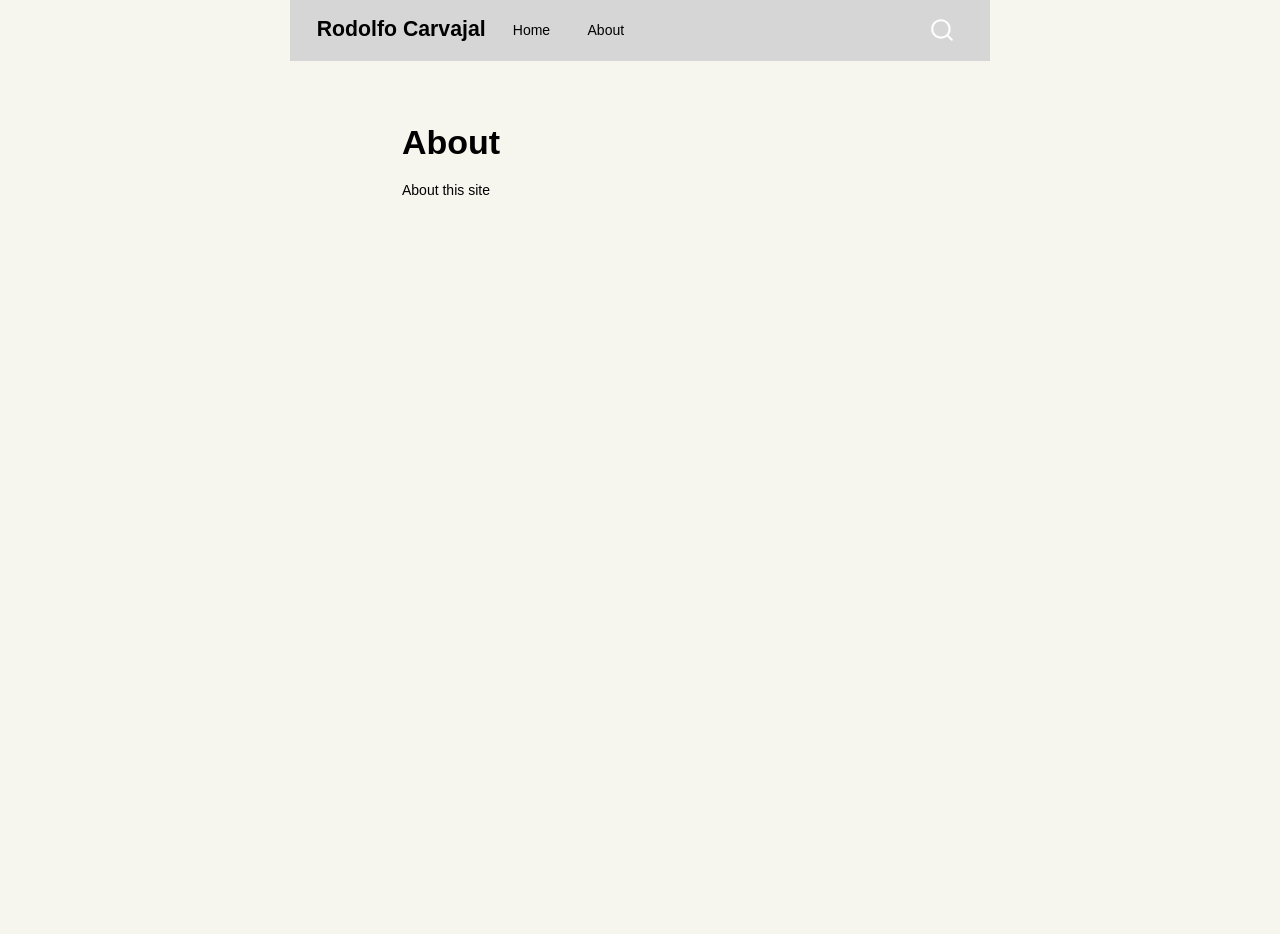
==== commit e2f56499: "Built site for gh-pages" ====
--- a/about.html
+++ b/about.html
@@ -2,13 +2,16 @@
 <html xmlns="http://www.w3.org/1999/xhtml" lang="en" xml:lang="en"><head>
 
 <meta charset="utf-8">
-<meta name="generator" content="quarto-1.8.25">
+<meta name="generator" content="quarto-1.9.37">
 
 <meta name="viewport" content="width=device-width, initial-scale=1.0, user-scalable=yes">
 
 
 <title>About – Rodolfo Carvajal</title>
 <style>
+/* Default styles provided by pandoc.
+** See https://pandoc.org/MANUAL.html#variables-for-html for config info.
+*/
 code{white-space: pre-wrap;}
 span.smallcaps{font-variant: small-caps;}
 div.columns{display: flex; gap: min(4vw, 1.5em);}
@@ -32,15 +35,14 @@
 <meta name="quarto:offset" content="./">
 <script src="site_libs/quarto-html/quarto.js" type="module"></script>
 <script src="site_libs/quarto-html/tabsets/tabsets.js" type="module"></script>
-<script src="site_libs/quarto-html/axe/axe-check.js" type="module"></script>
 <script src="site_libs/quarto-html/popper.min.js"></script>
 <script src="site_libs/quarto-html/tippy.umd.min.js"></script>
 <script src="site_libs/quarto-html/anchor.min.js"></script>
 <link href="site_libs/quarto-html/tippy.css" rel="stylesheet">
-<link href="site_libs/quarto-html/quarto-syntax-highlighting-7b89279ff1a6dce999919e0e67d4d9ec.css" rel="stylesheet" id="quarto-text-highlighting-styles">
+<link href="site_libs/quarto-html/quarto-syntax-highlighting-7f8f88aac4f3542376d5c11b86a4c14d.css" rel="stylesheet" id="quarto-text-highlighting-styles">
 <script src="site_libs/bootstrap/bootstrap.min.js"></script>
 <link href="site_libs/bootstrap/bootstrap-icons.css" rel="stylesheet">
-<link href="site_libs/bootstrap/bootstrap-a316efe8a853581eab868fa624086c0f.min.css" rel="stylesheet" append-hash="true" id="quarto-bootstrap" data-mode="light">
+<link href="site_libs/bootstrap/bootstrap-244ce1b9ec229af56bb6f90d24b3371d.min.css" rel="stylesheet" append-hash="true" id="quarto-bootstrap" data-mode="light">
 <script id="quarto-search-options" type="application/json">{
   "location": "navbar",
   "copy-button": false,
@@ -70,6 +72,7 @@
 }</script>
 
 
+<link rel="stylesheet" href="styles.css">
 </head>
 
 <body class="nav-fixed fullcontent quarto-light">
@@ -79,8 +82,6 @@
     <nav class="navbar navbar-expand-lg " data-bs-theme="dark">
       <div class="navbar-container container-fluid">
       <div class="navbar-brand-container mx-auto">
-    <a href="./index.html" class="navbar-brand navbar-brand-logo">
-    </a>
     <a class="navbar-brand" href="./index.html">
     <span class="navbar-title">Rodolfo Carvajal</span>
     </a>
--- a/site_libs/quarto-html/quarto-syntax-highlighting-7f8f88aac4f3542376d5c11b86a4c14d.css
+++ b/site_libs/quarto-html/quarto-syntax-highlighting-7f8f88aac4f3542376d5c11b86a4c14d.css
@@ -0,0 +1,236 @@
+/* quarto syntax highlight colors */
+:root {
+  --quarto-hl-ot-color: #003B4F;
+  --quarto-hl-at-color: #657422;
+  --quarto-hl-ss-color: #20794D;
+  --quarto-hl-an-color: #5E5E5E;
+  --quarto-hl-fu-color: #4758AB;
+  --quarto-hl-st-color: #20794D;
+  --quarto-hl-cf-color: #003B4F;
+  --quarto-hl-op-color: #5E5E5E;
+  --quarto-hl-er-color: #AD0000;
+  --quarto-hl-bn-color: #AD0000;
+  --quarto-hl-al-color: #AD0000;
+  --quarto-hl-va-color: #111111;
+  --quarto-hl-bu-color: inherit;
+  --quarto-hl-ex-color: inherit;
+  --quarto-hl-pp-color: #AD0000;
+  --quarto-hl-in-color: #5E5E5E;
+  --quarto-hl-vs-color: #20794D;
+  --quarto-hl-wa-color: #5E5E5E;
+  --quarto-hl-do-color: #5E5E5E;
+  --quarto-hl-im-color: #00769E;
+  --quarto-hl-ch-color: #20794D;
+  --quarto-hl-dt-color: #AD0000;
+  --quarto-hl-fl-color: #AD0000;
+  --quarto-hl-co-color: #5E5E5E;
+  --quarto-hl-cv-color: #5E5E5E;
+  --quarto-hl-cn-color: #8f5902;
+  --quarto-hl-sc-color: #5E5E5E;
+  --quarto-hl-dv-color: #AD0000;
+  --quarto-hl-kw-color: #003B4F;
+}
+
+/* other quarto variables */
+:root {
+  --quarto-font-monospace: SFMono-Regular, Menlo, Monaco, Consolas, "Liberation Mono", "Courier New", monospace;
+}
+
+/* syntax highlight based on Pandoc's rules */
+pre > code.sourceCode > span {
+  color: #003B4F;
+}
+
+code.sourceCode > span {
+  color: #003B4F;
+}
+
+div.sourceCode,
+div.sourceCode pre.sourceCode {
+  color: #003B4F;
+}
+
+/* Normal */
+code span {
+  color: #003B4F;
+}
+
+/* Alert */
+code span.al {
+  color: #AD0000;
+  font-style: inherit;
+}
+
+/* Annotation */
+code span.an {
+  color: #5E5E5E;
+  font-style: inherit;
+}
+
+/* Attribute */
+code span.at {
+  color: #657422;
+  font-style: inherit;
+}
+
+/* BaseN */
+code span.bn {
+  color: #AD0000;
+  font-style: inherit;
+}
+
+/* BuiltIn */
+code span.bu {
+  font-style: inherit;
+}
+
+/* ControlFlow */
+code span.cf {
+  color: #003B4F;
+  font-weight: bold;
+  font-style: inherit;
+}
+
+/* Char */
+code span.ch {
+  color: #20794D;
+  font-style: inherit;
+}
+
+/* Constant */
+code span.cn {
+  color: #8f5902;
+  font-style: inherit;
+}
+
+/* Comment */
+code span.co {
+  color: #5E5E5E;
+  font-style: inherit;
+}
+
+/* CommentVar */
+code span.cv {
+  color: #5E5E5E;
+  font-style: italic;
+}
+
+/* Documentation */
+code span.do {
+  color: #5E5E5E;
+  font-style: italic;
+}
+
+/* DataType */
+code span.dt {
+  color: #AD0000;
+  font-style: inherit;
+}
+
+/* DecVal */
+code span.dv {
+  color: #AD0000;
+  font-style: inherit;
+}
+
+/* Error */
+code span.er {
+  color: #AD0000;
+  font-style: inherit;
+}
+
+/* Extension */
+code span.ex {
+  font-style: inherit;
+}
+
+/* Float */
+code span.fl {
+  color: #AD0000;
+  font-style: inherit;
+}
+
+/* Function */
+code span.fu {
+  color: #4758AB;
+  font-style: inherit;
+}
+
+/* Import */
+code span.im {
+  color: #00769E;
+  font-style: inherit;
+}
+
+/* Information */
+code span.in {
+  color: #5E5E5E;
+  font-style: inherit;
+}
+
+/* Keyword */
+code span.kw {
+  color: #003B4F;
+  font-weight: bold;
+  font-style: inherit;
+}
+
+/* Operator */
+code span.op {
+  color: #5E5E5E;
+  font-style: inherit;
+}
+
+/* Other */
+code span.ot {
+  color: #003B4F;
+  font-style: inherit;
+}
+
+/* Preprocessor */
+code span.pp {
+  color: #AD0000;
+  font-style: inherit;
+}
+
+/* SpecialChar */
+code span.sc {
+  color: #5E5E5E;
+  font-style: inherit;
+}
+
+/* SpecialString */
+code span.ss {
+  color: #20794D;
+  font-style: inherit;
+}
+
+/* String */
+code span.st {
+  color: #20794D;
+  font-style: inherit;
+}
+
+/* Variable */
+code span.va {
+  color: #111111;
+  font-style: inherit;
+}
+
+/* VerbatimString */
+code span.vs {
+  color: #20794D;
+  font-style: inherit;
+}
+
+/* Warning */
+code span.wa {
+  color: #5E5E5E;
+  font-style: italic;
+}
+
+.prevent-inlining {
+  content: "</";
+}
+
+/*# sourceMappingURL=789ad8cd35626ba772517505b42a116e.css.map */
--- a/styles.css
+++ b/styles.css
@@ -0,0 +1,51 @@
+/* General page styling */
+body {
+    background-color: #f6f6ef;
+    font-family: "Source Sans Pro", -apple-system, BlinkMacSystemFont, "Segoe UI", Roboto, "Helvetica Neue", Arial, sans-serif;
+    font-size: 14px;
+    color: #000000;
+    margin: 2rem auto;
+    max-width: 700px;
+  }
+  
+  /* Link styling */
+  a {
+    color: #0000ff;
+    text-decoration: none;
+  }
+  
+  a:hover {
+    text-decoration: underline;
+  }
+  
+  /* Listing titles */
+  .listing-title {
+    font-weight: normal;
+    padding: 0.5rem 0;
+    display: block;
+  }
+  
+  /* Navbar styling */
+  .navbar {
+    background-color: #d6d6d6; /* Hacker News orange */
+    padding: 0.5rem 1rem;
+    font-size: 14px;
+    border-bottom: 1px solid #d6d6d6;
+    max-width: 700px;
+    margin: 0 auto;
+  }
+  
+  .navbar-title {
+    color: #000000 !important;
+    font-weight: bold;
+  }
+  
+  .navbar-nav .nav-link {
+    color: #000000 !important;
+    margin-right: 1rem;
+  }
+  
+  .navbar-nav .nav-link:hover {
+    text-decoration: underline;
+  }
+  
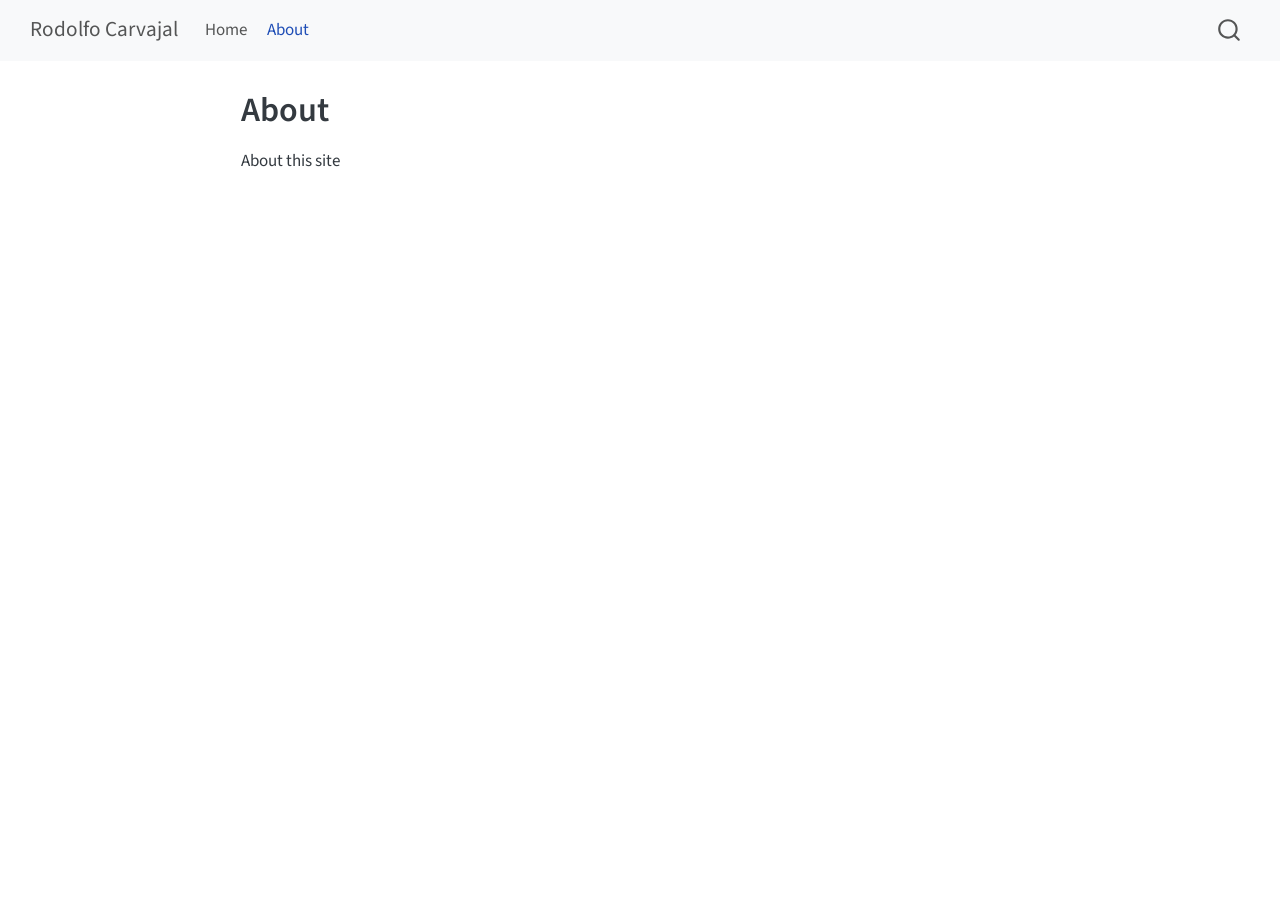
==== commit b964458a: "Built site for gh-pages" ====
--- a/about.html
+++ b/about.html
@@ -42,7 +42,7 @@
 <link href="site_libs/quarto-html/quarto-syntax-highlighting-7f8f88aac4f3542376d5c11b86a4c14d.css" rel="stylesheet" id="quarto-text-highlighting-styles">
 <script src="site_libs/bootstrap/bootstrap.min.js"></script>
 <link href="site_libs/bootstrap/bootstrap-icons.css" rel="stylesheet">
-<link href="site_libs/bootstrap/bootstrap-244ce1b9ec229af56bb6f90d24b3371d.min.css" rel="stylesheet" append-hash="true" id="quarto-bootstrap" data-mode="light">
+<link href="site_libs/bootstrap/bootstrap-4897d45d2f75ed4f519693be625836c5.min.css" rel="stylesheet" append-hash="true" id="quarto-bootstrap" data-mode="light">
 <script id="quarto-search-options" type="application/json">{
   "location": "navbar",
   "copy-button": false,
@@ -72,7 +72,6 @@
 }</script>
 
 
-<link rel="stylesheet" href="styles.css">
 </head>
 
 <body class="nav-fixed fullcontent quarto-light">
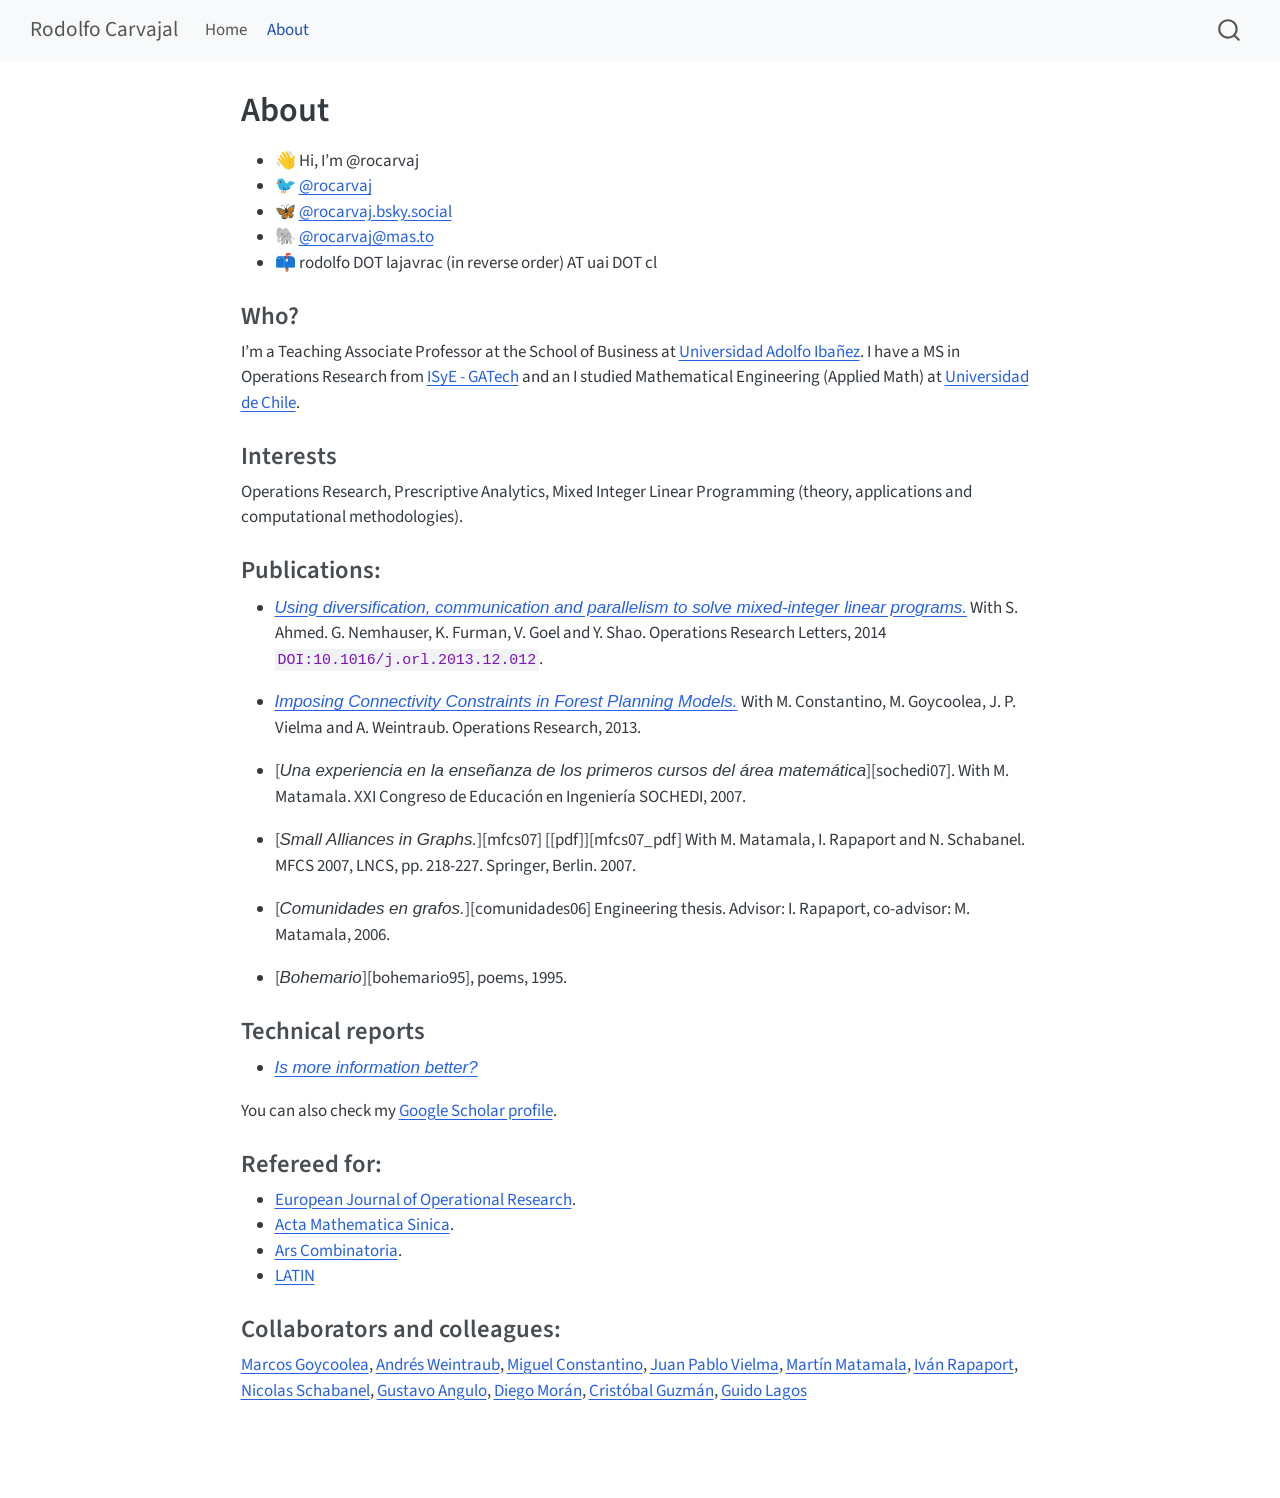
==== commit 38808f99: "Built site for gh-pages" ====
--- a/about.html
+++ b/about.html
@@ -133,9 +133,54 @@
 </header>
 
 
-<p>About this site</p>
-
-
+<ul>
+<li>👋 Hi, I’m <span class="citation" data-cites="rocarvaj">@rocarvaj</span></li>
+<li>🐦 <a href="https://twitter.com/rocarvaj"><span class="citation" data-cites="rocarvaj">@rocarvaj</span></a></li>
+<li>🦋 <a href="https://bsky.app/profile/rocarvaj.bsky.social"><span class="citation" data-cites="rocarvaj.bsky.social">@rocarvaj.bsky.social</span></a></li>
+<li>🐘 <a href="https://mas.to/@rocarvaj"><span class="citation" data-cites="rocarvaj">@rocarvaj</span><span class="citation" data-cites="mas.to">@mas.to</span></a></li>
+<li>📫 rodolfo DOT lajavrac (in reverse order) AT uai DOT cl</li>
+</ul>
+<section id="who" class="level3">
+<h3 class="anchored" data-anchor-id="who">Who?</h3>
+<p>I’m a Teaching Associate Professor at the School of Business at <a href="http://www.uai.cl/facultades-y-carreras/escuela-de-negocios">Universidad Adolfo Ibañez</a>. I have a MS in Operations Research from <a href="http://www.isye.gatech.edu">ISyE - GATech</a> and an I studied Mathematical Engineering (Applied Math) at <a href="http://www.dim.uchile.cl">Universidad de Chile</a>.</p>
+</section>
+<section id="interests" class="level3">
+<h3 class="anchored" data-anchor-id="interests">Interests</h3>
+<p>Operations Research, Prescriptive Analytics, Mixed Integer Linear Programming (theory, applications and computational methodologies).</p>
+</section>
+<section id="publications" class="level3">
+<h3 class="anchored" data-anchor-id="publications">Publications:</h3>
+<ul>
+<li><p><a href="http://www.sciencedirect.com/science/article/pii/S0167637714000236"><em>Using diversification, communication and parallelism to solve mixed-integer linear programs.</em></a> With S. Ahmed. G. Nemhauser, K. Furman, V. Goel and Y. Shao. Operations Research Letters, 2014 <code>DOI:10.1016/j.orl.2013.12.012</code>.</p></li>
+<li><p><a href="https://pubsonline.informs.org/doi/10.1287/opre.2013.1183"><em>Imposing Connectivity Constraints in Forest Planning Models.</em></a> With M. Constantino, M. Goycoolea, J. P. Vielma and A. Weintraub. Operations Research, 2013.</p></li>
+<li><p>[<em>Una experiencia en la enseñanza de los primeros cursos del área matemática</em>][sochedi07]. With M. Matamala. XXI Congreso de Educación en Ingeniería SOCHEDI, 2007.</p></li>
+<li><p>[<em>Small Alliances in Graphs.</em>][mfcs07] [[pdf]][mfcs07_pdf] With M. Matamala, I. Rapaport and N. Schabanel. MFCS 2007, LNCS, pp.&nbsp;218-227. Springer, Berlin. 2007.</p></li>
+<li><p>[<em>Comunidades en grafos.</em>][comunidades06] Engineering thesis. Advisor: I. Rapaport, co-advisor: M. Matamala, 2006.</p></li>
+<li><p>[<em>Bohemario</em>][bohemario95], poems, 1995.</p></li>
+</ul>
+</section>
+<section id="technical-reports" class="level3">
+<h3 class="anchored" data-anchor-id="technical-reports">Technical reports</h3>
+<ul>
+<li><a href="https://dl.dropboxusercontent.com/u/356769/Research/isinformationbetter.pdf"><em>Is more information better?</em></a></li>
+</ul>
+<p>You can also check my <a href="http://scholar.google.com/citations?hl=en&amp;user=O3DhVXMAAAAJ">Google Scholar profile</a>.</p>
+</section>
+<section id="refereed-for" class="level3">
+<h3 class="anchored" data-anchor-id="refereed-for">Refereed for:</h3>
+<ul>
+<li><a href="http://www.journals.elsevier.com/european-journal-of-operational-research/">European Journal of Operational Research</a>.</li>
+<li><a href="http://www.springer.com/mathematics/journal/10114">Acta Mathematica Sinica</a>.</li>
+<li><a href="http://www.combinatorialmath.ca/arscombinatoria/">Ars Combinatoria</a>.</li>
+<li><a href="http://www.latintcs.org/">LATIN</a></li>
+</ul>
+</section>
+<section id="collaborators-and-colleagues" class="level3">
+<h3 class="anchored" data-anchor-id="collaborators-and-colleagues">Collaborators and colleagues:</h3>
+<p><a href="https://mgoycool.github.io/">Marcos Goycoolea</a>, <a href="http://www.dii.uchile.cl/~aweintra/">Andrés Weintraub</a>, <a href="http://www.deio.fc.ul.pt/ficha_pessoal/ficha_miguel-constantino.php">Miguel Constantino</a>, <a href="http://www.mit.edu/~jvielma/">Juan Pablo Vielma</a>, <a href="http://www.dim.uchile.cl/~mmatamal">Martín Matamala</a>, <a href="http://www.dim.uchile.cl/~rapaport">Iván Rapaport</a>, <a href="http://www.liafa.jussieu.fr/~nschaban/">Nicolas Schabanel</a>, <a href="http://www2.isye.gatech.edu/~giao3">Gustavo Angulo</a>, <a href="https://sites.google.com/view/damr">Diego Morán</a>, <a href="http://www2.isye.gatech.edu/~cguzman6/Home.html">Cristóbal Guzmán</a>, <a href="http://www2.isye.gatech.edu/~grlb3/">Guido Lagos</a></p>
+
+
+</section>
 
 </main> <!-- /main -->
 <script id="quarto-html-after-body" type="application/javascript">
